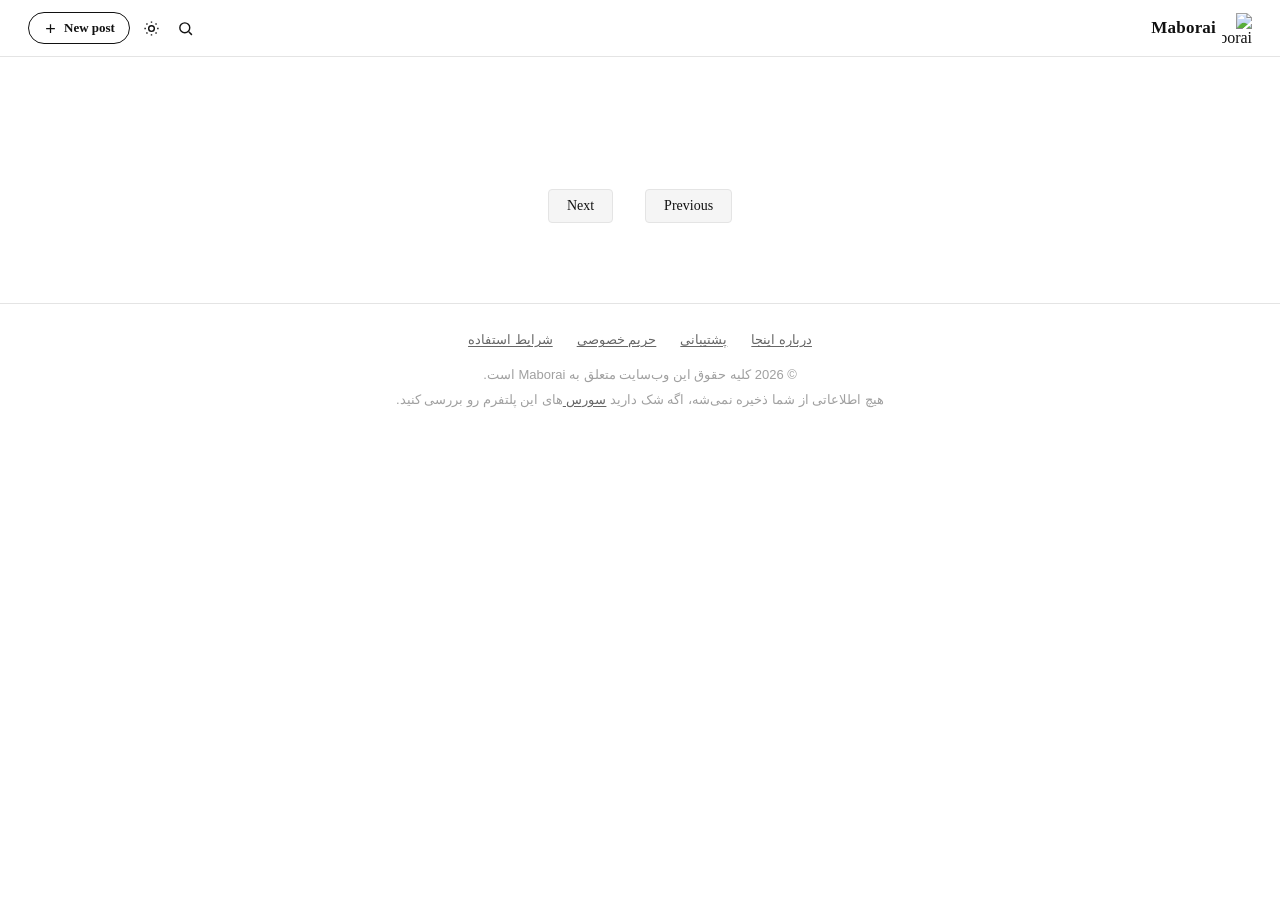
==== index.html @ 31712baf "Update index.html" ====
<!DOCTYPE html>
<html lang="fa" dir="rtl">
<head>
<meta charset="UTF-8">
<meta name="viewport" content="width=device-width, initial-scale=1.0">

<title>Maborai</title>

<link rel="stylesheet" href="style.css">

<!-- Theme before page render -->
<script>
(function(){
  const theme =
    localStorage.getItem('theme') ||
    (window.matchMedia('(prefers-color-scheme: dark)').matches
      ? 'dark'
      : 'light');

  document.documentElement.setAttribute('data-theme', theme);
})();
</script>

<!-- DOMPurify -->
<script src="https://cdnjs.cloudflare.com/ajax/libs/dompurify/3.1.6/purify.min.js"></script>

<!-- Prism.js -->
<script src="https://cdnjs.cloudflare.com/ajax/libs/prism/1.29.0/prism.min.js"></script>

<script src="https://cdnjs.cloudflare.com/ajax/libs/prism/1.29.0/components/prism-markup.min.js"></script>
<script src="https://cdnjs.cloudflare.com/ajax/libs/prism/1.29.0/components/prism-css.min.js"></script>
<script src="https://cdnjs.cloudflare.com/ajax/libs/prism/1.29.0/components/prism-clike.min.js"></script>
<script src="https://cdnjs.cloudflare.com/ajax/libs/prism/1.29.0/components/prism-javascript.min.js"></script>
<script src="https://cdnjs.cloudflare.com/ajax/libs/prism/1.29.0/components/prism-typescript.min.js"></script>
<script src="https://cdnjs.cloudflare.com/ajax/libs/prism/1.29.0/components/prism-json.min.js"></script>
<script src="https://cdnjs.cloudflare.com/ajax/libs/prism/1.29.0/components/prism-python.min.js"></script>
<script src="https://cdnjs.cloudflare.com/ajax/libs/prism/1.29.0/components/prism-java.min.js"></script>
<script src="https://cdnjs.cloudflare.com/ajax/libs/prism/1.29.0/components/prism-c.min.js"></script>
<script src="https://cdnjs.cloudflare.com/ajax/libs/prism/1.29.0/components/prism-cpp.min.js"></script>
<script src="https://cdnjs.cloudflare.com/ajax/libs/prism/1.29.0/components/prism-csharp.min.js"></script>
<script src="https://cdnjs.cloudflare.com/ajax/libs/prism/1.29.0/components/prism-php.min.js"></script>
<script src="https://cdnjs.cloudflare.com/ajax/libs/prism/1.29.0/components/prism-ruby.min.js"></script>
<script src="https://cdnjs.cloudflare.com/ajax/libs/prism/1.29.0/components/prism-go.min.js"></script>
<script src="https://cdnjs.cloudflare.com/ajax/libs/prism/1.29.0/components/prism-rust.min.js"></script>
<script src="https://cdnjs.cloudflare.com/ajax/libs/prism/1.29.0/components/prism-swift.min.js"></script>
<script src="https://cdnjs.cloudflare.com/ajax/libs/prism/1.29.0/components/prism-kotlin.min.js"></script>
<script src="https://cdnjs.cloudflare.com/ajax/libs/prism/1.29.0/components/prism-bash.min.js"></script>
<script src="https://cdnjs.cloudflare.com/ajax/libs/prism/1.29.0/components/prism-sql.min.js"></script>
<script src="https://cdnjs.cloudflare.com/ajax/libs/prism/1.29.0/components/prism-markdown.min.js"></script>
<script src="https://cdnjs.cloudflare.com/ajax/libs/prism/1.29.0/components/prism-yaml.min.js"></script>

<!-- Prism line numbers -->
<script src="https://cdnjs.cloudflare.com/ajax/libs/prism/1.29.0/plugins/line-numbers/prism-line-numbers.min.js"></script>

</head>

<body>

<header class="site-header">

  <a href="index.html" class="brand">
    <img id="logo-img" src="logo-dark.png" alt="Maborai">
    <span class="brand-name">Maborai</span>
  </a>

  <div class="header-icons">

    <button
      class="icon-btn"
      id="search-toggle"
      title="Search"
      aria-label="Search"
    >
      <svg viewBox="0 0 24 24" fill="none" stroke="currentColor" stroke-width="2">
        <circle cx="11" cy="11" r="7"/>
        <path d="m21 21-4.3-4.3"/>
      </svg>
    </button>

    <button
      class="icon-btn"
      id="theme-toggle"
      title="Toggle theme"
      aria-label="Toggle theme"
    >
      <svg
        class="icon-sun"
        viewBox="0 0 24 24"
        fill="none"
        stroke="currentColor"
        stroke-width="2"
      >
        <circle cx="12" cy="12" r="4"/>
        <path d="M12 2v2M12 20v2M4.9 4.9l1.4 1.4M17.7 17.7l1.4 1.4M2 12h2M20 12h2M4.9 19.1l1.4-1.4M17.7 6.3l1.4-1.4"/>
      </svg>

      <svg
        class="icon-moon"
        viewBox="0 0 24 24"
        fill="none"
        stroke="currentColor"
        stroke-width="2"
      >
        <path d="M21 12.8A9 9 0 1 1 11.2 3 7 7 0 0 0 21 12.8Z"/>
      </svg>
    </button>

    <a
      href="new/"
      class="btn-new"
      title="New post"
      aria-label="New post"
    >
      <span>New post</span>

      <svg
        viewBox="0 0 24 24"
        fill="none"
        stroke="currentColor"
        stroke-width="2"
      >
        <path d="M12 5v14M5 12h14"/>
      </svg>
    </a>

  </div>
</header>


<div class="search-bar hidden" id="search-bar">

  <input
    type="text"
    id="search-input"
    placeholder="Search posts…"
    autocomplete="off"
  >

  <input
    type="date"
    id="date-filter"
    title="Filter by date"
  >

</div>


<main class="post-list" id="post-list"></main>

<p class="empty-state" id="empty-state" hidden>
  No posts found.
</p>


<div class="pager" id="pager" hidden>

  <button id="prev-page" class="pager-btn">
    Previous
  </button>

  <span id="page-label" class="pager-label"></span>

  <button id="next-page" class="pager-btn">
    Next
  </button>

</div>


<footer class="site-footer">

  <nav class="footer-links">

    <a href="/about">درباره اینجا</a>

    <a href="https://blogix.ir/@maboroshi/chat">
      پشتیبانی
    </a>

    <a href="/privacy">
      حریم خصوصی
    </a>

    <a href="/terms">
      شرایط استفاده
    </a>

  </nav>

  <p>
    © 2026 کلیه حقوق این وب‌سایت متعلق به Maborai است.<br>

    هیچ اطلاعاتی از شما ذخیره نمی‌شه، اگه شک دارید
    <a
      href="https://github.com/maborai/Maborai.github.io"
      target="_blank"
      rel="noopener"
    >
      سورس
    </a>
    های این پلتفرم رو بررسی کنید.
  </p>

</footer>


<script src="script.js"></script>

</body>
</html>
---- style.css ----
@import url('https://cdn.jsdelivr.net/gh/rastikerdar/tanha-font@v0.10/dist/font-face.css');

@font-face{
  font-family: 'GFS Didot';
  font-style: normal;
  font-weight: 400;
  font-display: swap;
  src: url('https://cdn.jsdelivr.net/fontsource/fonts/gfs-didot@5.3.0/latin-400-normal.woff2') format('woff2'),
       url('https://cdn.jsdelivr.net/fontsource/fonts/gfs-didot@5.3.0/latin-400-normal.woff') format('woff');
}

@font-face{
  font-family: 'AppleColorEmoji';
  src: url('https://rozup.ir/view/4221218/iOS16_14.ttf') format('truetype');
  font-display: swap;
}

:root{
  --radius: 4px;
  --font-en: 'GFS Didot', 'AppleColorEmoji', serif;
  --font-fa: 'Tanha', 'AppleColorEmoji', sans-serif;
}

[data-theme="dark"]{
  --bg: #0a0a0a;
  --bg-raised: #111111;
  --border: #242424;
  --text: #ededed;
  --text-dim: #8a8a8a;
  --text-faint: #5a5a5a;
}

[data-theme="light"]{
  --bg: #ffffff;
  --bg-raised: #f5f5f5;
  --border: #e4e4e4;
  --text: #111111;
  --text-dim: #666666;
  --text-faint: #a0a0a0;
}

*{
  box-sizing: border-box;
}

html,
body{
  margin: 0;
  padding: 0;
  background: var(--bg);
  color: var(--text);
  font-family: var(--font-en);
  transition: background .15s ease, color .15s ease;
}

img{
  max-width: 100%;
  display: block;
}

a{
  color: inherit;
  text-decoration: none;
}

button{
  font-family: inherit;
  cursor: pointer;
}


/* =========================================================
   HEADER
========================================================= */

.site-header{
  display: flex;
  align-items: center;
  justify-content: space-between;
  padding: 12px 28px;
  border-bottom: 1px solid var(--border);
  position: sticky;
  top: 0;
  background: var(--bg);
  z-index: 10;
}

.brand{
  display: flex;
  align-items: center;
  gap: 6px;
}

.brand img{
  height: 30px;
  width: 30px;
}

.brand-name{
  font-family: var(--font-en);
  font-size: 17px;
  font-weight: 700;
  letter-spacing: .2px;
}

.header-icons{
  display: flex;
  align-items: center;
  gap: 2px;
}

.icon-btn{
  width: 32px;
  height: 32px;
  display: flex;
  align-items: center;
  justify-content: center;
  border: none;
  background: transparent;
  border-radius: 50%;
  color: var(--text);
  transition: background .15s ease;
}

.icon-btn:hover{
  background: var(--bg-raised);
}

.icon-btn svg{
  width: 17px;
  height: 17px;
}

.btn-new{
  display: flex;
  align-items: center;
  gap: 6px;
  height: 32px;
  padding: 0 14px;
  border-radius: 999px;
  background: transparent;
  border: 1px solid var(--text);
  color: var(--text);
  font-size: 13px;
  font-weight: 600;
  white-space: nowrap;
  transition: background .15s ease;
  margin-right: 4px;
}

.btn-new:hover{
  background: var(--bg-raised);
}

.btn-new svg{
  width: 15px;
  height: 15px;
}

[data-theme="dark"] .icon-sun{
  display: none;
}

[data-theme="light"] .icon-moon{
  display: none;
}


/* =========================================================
   SEARCH
========================================================= */

.search-bar{
  display: flex;
  align-items: center;
  gap: 8px;
  max-width: 760px;
  margin: 0 auto;
  padding: 14px 24px 0;
}

.search-bar.hidden{
  display: none;
}

#search-input{
  flex: 1;
  background: var(--bg-raised);
  border: 1px solid var(--border);
  color: var(--text);
  padding: 10px 14px;
  border-radius: var(--radius);
  font-family: inherit;
  font-size: 14px;
  outline: none;
}

#search-input:focus{
  border-color: var(--text-dim);
}

#search-input::placeholder{
  color: var(--text-faint);
}

#date-filter{
  background: var(--bg-raised);
  border: 1px solid var(--border);
  color: var(--text-dim);
  padding: 9px 10px;
  border-radius: var(--radius);
  font-family: inherit;
  font-size: 13px;
  outline: none;
}


/* =========================================================
   POST LIST
========================================================= */

.post-list{
  max-width: 760px;
  margin: 0 auto;
  padding: 32px 24px 100px;
  display: flex;
  flex-direction: column;
}

.post-card{
  display: block;
  border-bottom: 1px solid var(--border);
  padding: 32px 0;
}

.post-card:first-child{
  padding-top: 0;
}

.post-banner{
  width: 100%;
  aspect-ratio: 16/7;
  object-fit: cover;
  border-radius: var(--radius);
  margin-bottom: 20px;
  background: var(--bg-raised);
  pointer-events: none;
  -webkit-user-drag: none;
}

.post-title{
  font-family: var(--font-fa);
  font-size: 26px;
  font-weight: 700;
  line-height: 1.5;
  margin: 0 0 10px;
}

.post-excerpt{
  font-family: var(--font-fa);
  font-size: 15px;
  line-height: 1.9;
  color: var(--text-dim);
  margin: 0 0 18px;
}

.post-footer{
  display: flex;
  align-items: center;
  gap: 12px;
}

.post-meta{
  display: flex;
  align-items: center;
  gap: 10px;
}

.author-avatar{
  width: 30px;
  height: 30px;
  border-radius: 50%;
  object-fit: cover;
  background: var(--bg-raised);
}

.author-name{
  font-size: 13px;
  font-weight: 500;
}

.post-date{
  font-size: 13px;
  color: var(--text-faint);
  margin-inline-start: auto;
  display: flex;
  align-items: center;
  gap: 5px;
}

.pin-icon{
  width: 13px;
  height: 13px;
}

.empty-state{
  text-align: center;
  color: var(--text-faint);
  padding: 60px 0;
  font-size: 14px;
}

.btn-readmore{
  display: inline-block;
  background: none;
  border: none;
  padding: 0;
  color: var(--text-dim);
  font-size: 14px;
  margin-bottom: 18px;
  cursor: pointer;
  text-decoration: underline;
  text-underline-offset: 2px;
  transition: color .15s ease;
}

.btn-readmore:hover{
  color: var(--text);
}


/* =========================================================
   POST BODY
========================================================= */

.post-body{
  font-family: var(--font-fa);
  font-size: 15px;
  line-height: 1.9;
  color: var(--text);
  margin: 0 0 18px;
  overflow-wrap: anywhere;
}

.post-body > :first-child{
  margin-top: 0;
}

.post-body > :last-child{
  margin-bottom: 0;
}

.post-body img{
  max-width: 100%;
  height: auto;
  border-radius: var(--radius);
  margin: 14px 0;
}

.post-body video,
.post-body iframe{
  display: block;
  width: 100%;
  max-width: 100%;
  border: 0;
  border-radius: var(--radius);
  margin: 16px 0;
}

.post-body p{
  margin: 0 0 14px;
}

.post-body strong{
  font-weight: 700;
}

.post-body em{
  font-style: italic;
}

.post-body mark{
  background: var(--text);
  color: var(--bg);
  padding: 1px 4px;
  border-radius: 3px;
}

.post-body del{
  color: var(--text-dim);
}

.post-body h1,
.post-body h2,
.post-body h3,
.post-body h4,
.post-body h5,
.post-body h6{
  font-family: var(--font-fa);
  color: var(--text);
  line-height: 1.5;
}

.post-body h1{
  font-size: 28px;
  margin: 30px 0 12px;
}

.post-body h2{
  font-size: 24px;
  margin: 26px 0 10px;
}

.post-body h3{
  font-size: 20px;
  margin: 22px 0 8px;
}

.post-body h4{
  font-size: 18px;
  margin: 20px 0 7px;
}

.post-body h5{
  font-size: 16px;
  margin: 18px 0 6px;
}

.post-body h6{
  font-size: 14px;
  margin: 16px 0 5px;
  color: var(--text-dim);
}


/* =========================================================
   QUOTE
========================================================= */

.post-body blockquote{
  position: relative;
  margin: 20px 0;
  padding: 14px 18px;
  border-right: 3px solid var(--text-dim);
  background: var(--bg-raised);
  color: var(--text-dim);
  border-radius: 0 var(--radius) var(--radius) 0;
  font-style: italic;
}

.post-body blockquote p:last-child{
  margin-bottom: 0;
}


/* =========================================================
   LISTS
========================================================= */

.post-body ul,
.post-body ol{
  margin: 14px 0;
  padding-right: 28px;
}

.post-body li{
  margin: 5px 0;
  padding-right: 4px;
}

.post-body ul li::marker{
  color: var(--text-dim);
}

.post-body ol li::marker{
  color: var(--text-dim);
  font-family: var(--font-en);
}


/* =========================================================
   INLINE CODE
========================================================= */

.post-body code:not(pre code){
  direction: ltr;
  display: inline-block;
  background: var(--bg-raised);
  border: 1px solid var(--border);
  color: var(--text);
  padding: 2px 7px;
  border-radius: 5px;
  font-family: ui-monospace, SFMono-Regular, Menlo, Monaco, Consolas, monospace;
  font-size: .88em;
  line-height: 1.6;
  white-space: pre-wrap;
  word-break: break-word;
}


/* =========================================================
   MODERN CODE BLOCK
========================================================= */

.post-body pre{
  position: relative;
  direction: ltr;
  text-align: left;
  margin: 24px 0;
  padding: 48px 0 0;
  background: #0d0f12;
  border: 1px solid #252a30;
  border-radius: 10px;
  overflow: hidden;
  color: #e6edf3;
  font-family: ui-monospace, SFMono-Regular, Menlo, Monaco, Consolas,
               "Liberation Mono", monospace;
  font-size: 13px;
  line-height: 1.75;
  box-shadow:
    0 10px 30px rgba(0,0,0,.18),
    inset 0 1px rgba(255,255,255,.025);
}

.post-body pre::before{
  content: "";
  position: absolute;
  top: 0;
  left: 0;
  right: 0;
  height: 46px;
  background: #11151a;
  border-bottom: 1px solid #252a30;
  z-index: 0;
}

.post-body pre::after{
  content: "CODE";
  position: absolute;
  top: 15px;
  left: 74px;
  color: #6e7681;
  font-family: var(--font-en);
  font-size: 10px;
  font-weight: 700;
  letter-spacing: 1.2px;
  z-index: 1;
}

.post-body pre code{
  display: block;
  position: relative;
  overflow-x: auto;
  padding: 14px 18px 18px 58px;
  min-height: 50px;
  white-space: pre;
  tab-size: 2;
  color: #e6edf3;
  font-family: ui-monospace, SFMono-Regular, Menlo, Monaco, Consolas,
               "Liberation Mono", monospace;
  background: transparent;
}

/* شماره خطوط */
.post-body pre code{
  counter-reset: line;
}

.post-body pre code > span{
  display: block;
  position: relative;
  counter-increment: line;
  min-height: 1.75em;
}

.post-body pre code > span::before{
  content: counter(line);
  position: absolute;
  right: calc(100% + 14px);
  width: 28px;
  text-align: right;
  color: #484f58;
  user-select: none;
  pointer-events: none;
}

.post-body pre[data-lines] code{
  padding-left: 58px;
}

/* اگر شماره خط با span ساخته نشده باشد */
.post-body pre[data-lines] code > span{
  display: block;
}

/* اسکرول‌بار کد */
.post-body pre code::-webkit-scrollbar{
  width: 7px;
  height: 7px;
}

.post-body pre code::-webkit-scrollbar-track{
  background: transparent;
}

.post-body pre code::-webkit-scrollbar-thumb{
  background: #30363d;
  border-radius: 999px;
}

.post-body pre code::-webkit-scrollbar-thumb:hover{
  background: #484f58;
}

/* Firefox */
.post-body pre code{
  scrollbar-width: thin;
  scrollbar-color: #30363d transparent;
}


/* =========================================================
   CODE WINDOW DOTS
========================================================= */

.post-body pre .code-dots{
  position: absolute;
  top: 16px;
  left: 18px;
  display: flex;
  gap: 6px;
  z-index: 3;
}

.post-body pre .code-dots span{
  width: 9px;
  height: 9px;
  border-radius: 50%;
  display: block;
}

.post-body pre .code-dots span:nth-child(1){
  background: #ff5f57;
}

.post-body pre .code-dots span:nth-child(2){
  background: #febc2e;
}

.post-body pre .code-dots span:nth-child(3){
  background: #28c840;
}


/* =========================================================
   CODE ACTIONS
========================================================= */

.code-actions{
  position: absolute;
  top: 8px;
  right: 10px;
  display: flex;
  align-items: center;
  gap: 5px;
  z-index: 4;
}

.code-action{
  height: 29px;
  min-width: 29px;
  padding: 0 9px;
  display: inline-flex;
  align-items: center;
  justify-content: center;
  gap: 5px;
  border: 1px solid #30363d;
  border-radius: 5px;
  background: #171b21;
  color: #8b949e;
  font-family: var(--font-fa);
  font-size: 11px;
  cursor: pointer;
  transition:
    background .15s ease,
    color .15s ease,
    border-color .15s ease,
    transform .1s ease;
}

.code-action:hover{
  background: #21262d;
  border-color: #484f58;
  color: #e6edf3;
}

.code-action:active{
  transform: translateY(1px);
}

.code-action svg{
  width: 13px;
  height: 13px;
  flex-shrink: 0;
}

.code-action span{
  white-space: nowrap;
}


/* =========================================================
   CODE SYNTAX COLORS
========================================================= */

.post-body pre .token.comment,
.post-body pre .comment{
  color: #6e7681;
}

.post-body pre .token.prolog,
.post-body pre .token.doctype,
.post-body pre .token.cdata{
  color: #6e7681;
}

.post-body pre .token.keyword,
.post-body pre .keyword{
  color: #ff7b72;
}

.post-body pre .token.control,
.post-body pre .control{
  color: #ff7b72;
}

.post-body pre .token.string,
.post-body pre .string{
  color: #a5d6ff;
}

.post-body pre .token.char,
.post-body pre .char{
  color: #a5d6ff;
}

.post-body pre .token.number,
.post-body pre .number{
  color: #79c0ff;
}

.post-body pre .token.function,
.post-body pre .function{
  color: #d2a8ff;
}

.post-body pre .token.operator,
.post-body pre .operator{
  color: #ff7b72;
}

.post-body pre .token.boolean,
.post-body pre .boolean{
  color: #79c0ff;
}

.post-body pre .token.class-name,
.post-body pre .class-name{
  color: #ffa657;
}

.post-body pre .token.property,
.post-body pre .property{
  color: #7ee787;
}

.post-body pre .token.tag,
.post-body pre .tag{
  color: #7ee787;
}

.post-body pre .token.attr-name,
.post-body pre .attr-name{
  color: #79c0ff;
}

.post-body pre .token.attr-value,
.post-body pre .attr-value{
  color: #a5d6ff;
}

.post-body pre .token.punctuation,
.post-body pre .punctuation{
  color: #e6edf3;
}

.post-body pre .token.variable,
.post-body pre .variable{
  color: #ffa657;
}

.post-body pre .token.regex,
.post-body pre .regex{
  color: #a5d6ff;
}

.post-body pre .token.important,
.post-body pre .important{
  color: #ffa657;
}


/* =========================================================
   TABLE
========================================================= */

.post-body table{
  width: 100%;
  max-width: 100%;
  margin: 24px 0;
  border-collapse: separate;
  border-spacing: 0;
  border: 1px solid var(--border);
  border-radius: 8px;
  background: var(--bg-raised);
  overflow: hidden;
}

.post-body thead{
  background: var(--bg);
}

.post-body th,
.post-body td{
  padding: 11px 14px;
  border-left: 1px solid var(--border);
  border-bottom: 1px solid var(--border);
  text-align: right;
  font-size: 14px;
  line-height: 1.7;
  vertical-align: middle;
}

.post-body th{
  color: var(--text);
  font-weight: 700;
}

.post-body td{
  color: var(--text);
}

.post-body tr:last-child td{
  border-bottom: none;
}

.post-body th:last-child,
.post-body td:last-child{
  border-left: none;
}

.post-body tbody tr{
  transition: background .12s ease;
}

.post-body tbody tr:hover{
  background: var(--bg);
}

.post-body table code{
  font-size: 12px;
}

.post-body table a{
  white-space: nowrap;
}

@media (max-width: 640px){

  .post-body table{
    display: block;
    width: 100%;
    overflow-x: auto;
    white-space: nowrap;
    -webkit-overflow-scrolling: touch;
  }

  .post-body table th,
  .post-body table td{
    padding: 9px 12px;
    font-size: 13px;
  }
}


/* =========================================================
   LATEX / KATEX
========================================================= */

.post-body .katex{
  font-size: 1.05em;
}

.post-body .katex-inline{
  display: inline-block;
  vertical-align: middle;
  padding: 0 3px;
  direction: ltr;
}

.post-body .katex-display{
  margin: 0;
  overflow-x: auto;
  overflow-y: hidden;
  padding: 4px 0;
}

.post-body .katex-block{
  display: block;
  width: 100%;
  margin: 24px 0;
  padding: 18px 14px;
  overflow-x: auto;
  overflow-y: hidden;
  text-align: center;
  direction: ltr;
  background: var(--bg-raised);
  border: 1px solid var(--border);
  border-radius: 8px;
  -webkit-overflow-scrolling: touch;
}

.post-body .katex-block .katex{
  font-size: 1.15em;
}

.post-body .katex-block::-webkit-scrollbar{
  width: 6px;
  height: 6px;
}

.post-body .katex-block::-webkit-scrollbar-track{
  background: transparent;
}

.post-body .katex-block::-webkit-scrollbar-thumb{
  background: var(--border);
  border-radius: 999px;
}

.post-body .katex-block::-webkit-scrollbar-thumb:hover{
  background: var(--text-faint);
}

/* MathJax */
.post-body mjx-container{
  direction: ltr;
}

.post-body mjx-container[display="true"]{
  display: block;
  overflow-x: auto;
  overflow-y: hidden;
  max-width: 100%;
  margin: 24px 0;
  padding: 16px 12px;
  background: var(--bg-raised);
  border: 1px solid var(--border);
  border-radius: 8px;
  text-align: center;
  -webkit-overflow-scrolling: touch;
}

.post-body mjx-container[display="true"]::-webkit-scrollbar{
  height: 6px;
}

.post-body mjx-container[display="true"]::-webkit-scrollbar-thumb{
  background: var(--border);
  border-radius: 999px;
}


/* =========================================================
   LINKS
========================================================= */

.post-body a{
  color: inherit;
  text-decoration: underline;
  text-decoration-color: var(--text-faint);
  text-underline-offset: 3px;
  transition:
    color .15s ease,
    text-decoration-color .15s ease;
}

.post-body a:hover{
  color: var(--text);
  text-decoration-color: var(--text);
}


/* =========================================================
   HR
========================================================= */

.post-body hr{
  border: 0;
  height: 1px;
  background: var(--border);
  margin: 28px 0;
}


/* =========================================================
   MEDIA
========================================================= */

.post-body figure{
  margin: 20px 0;
}

.post-body figcaption{
  font-family: var(--font-fa);
  font-size: 12px;
  color: var(--text-faint);
  text-align: center;
  margin-top: 7px;
}

.post-body iframe{
  min-height: 300px;
  background: var(--bg-raised);
}

.post-body video{
  background: #000;
}


/* =========================================================
   DETAILS / SUMMARY
========================================================= */

.post-body details{
  margin: 18px 0;
  border: 1px solid var(--border);
  border-radius: 8px;
  background: var(--bg-raised);
  overflow: hidden;
}

.post-body summary{
  padding: 12px 14px;
  cursor: pointer;
  color: var(--text);
  font-weight: 700;
  user-select: none;
}

.post-body summary:hover{
  background: var(--bg);
}

.post-body details > :not(summary){
  margin-left: 14px;
  margin-right: 14px;
}

.post-body details > :last-child{
  margin-bottom: 14px;
}


/* =========================================================
   PAGER
========================================================= */

.pager{
  max-width: 760px;
  margin: 0 auto;
  padding: 0 24px 80px;
  display: flex;
  align-items: center;
  justify-content: center;
  gap: 16px;
}

.pager-btn{
  background: var(--bg-raised);
  border: 1px solid var(--border);
  color: var(--text);
  padding: 8px 18px;
  border-radius: var(--radius);
  font-size: 14px;
  transition: opacity .15s ease;
}

.pager-btn:disabled{
  opacity: .4;
  cursor: default;
}

.pager-btn:not(:disabled):hover{
  opacity: .85;
}

.pager-label{
  font-size: 13px;
  color: var(--text-faint);
}


/* =========================================================
   FOOTER
========================================================= */

.site-footer{
  border-top: 1px solid var(--border);
  padding: 28px 24px 40px;
  text-align: center;
}

.footer-links{
  display: flex;
  align-items: center;
  justify-content: center;
  gap: 24px;
  margin-bottom: 16px;
  flex-wrap: wrap;
}

.footer-links a{
  font-family: var(--font-fa);
  font-size: 13px;
  color: var(--text-dim);
  transition: color .15s ease;
}

.footer-links a:hover{
  color: var(--text);
}

.site-footer p{
  font-family: var(--font-fa);
  max-width: 560px;
  margin: 0 auto;
  font-size: 13px;
  line-height: 1.9;
  color: var(--text-faint);
}

.site-footer a{
  color: var(--text-dim);
  text-decoration: underline;
  text-underline-offset: 2px;
}

.site-footer a:hover{
  color: var(--text);
}


/* =========================================================
   FOCUS
========================================================= */

button:focus-visible,
a:focus-visible,
input:focus-visible{
  outline: 2px solid var(--text-dim);
  outline-offset: 2px;
}


/* =========================================================
   RESPONSIVE
========================================================= */

@media (max-width: 640px){

  .site-header{
    padding: 14px 18px;
  }

  .post-title{
    font-size: 21px;
  }

  .post-body{
    font-size: 15px;
  }

  .post-body pre{
    font-size: 12px;
    border-radius: 8px;
    margin-left: -4px;
    margin-right: -4px;
  }

  .post-body pre code{
    padding-left: 50px;
  }

  .post-body pre code > span::before{
    right: calc(100% + 10px);
    width: 24px;
  }

  .code-actions{
    right: 7px;
  }

  .code-action{
    width: 29px;
    min-width: 29px;
    padding: 0;
  }

  .code-action span{
    display: none;
  }

  .post-body .katex-block{
    padding: 14px 10px;
  }

  .post-body mjx-container[display="true"]{
    padding: 14px 8px;
  }
}


/* =========================================================
   REDUCED MOTION
========================================================= */

@media (prefers-reduced-motion: reduce){

  *{
    transition: none !important;
  }
}
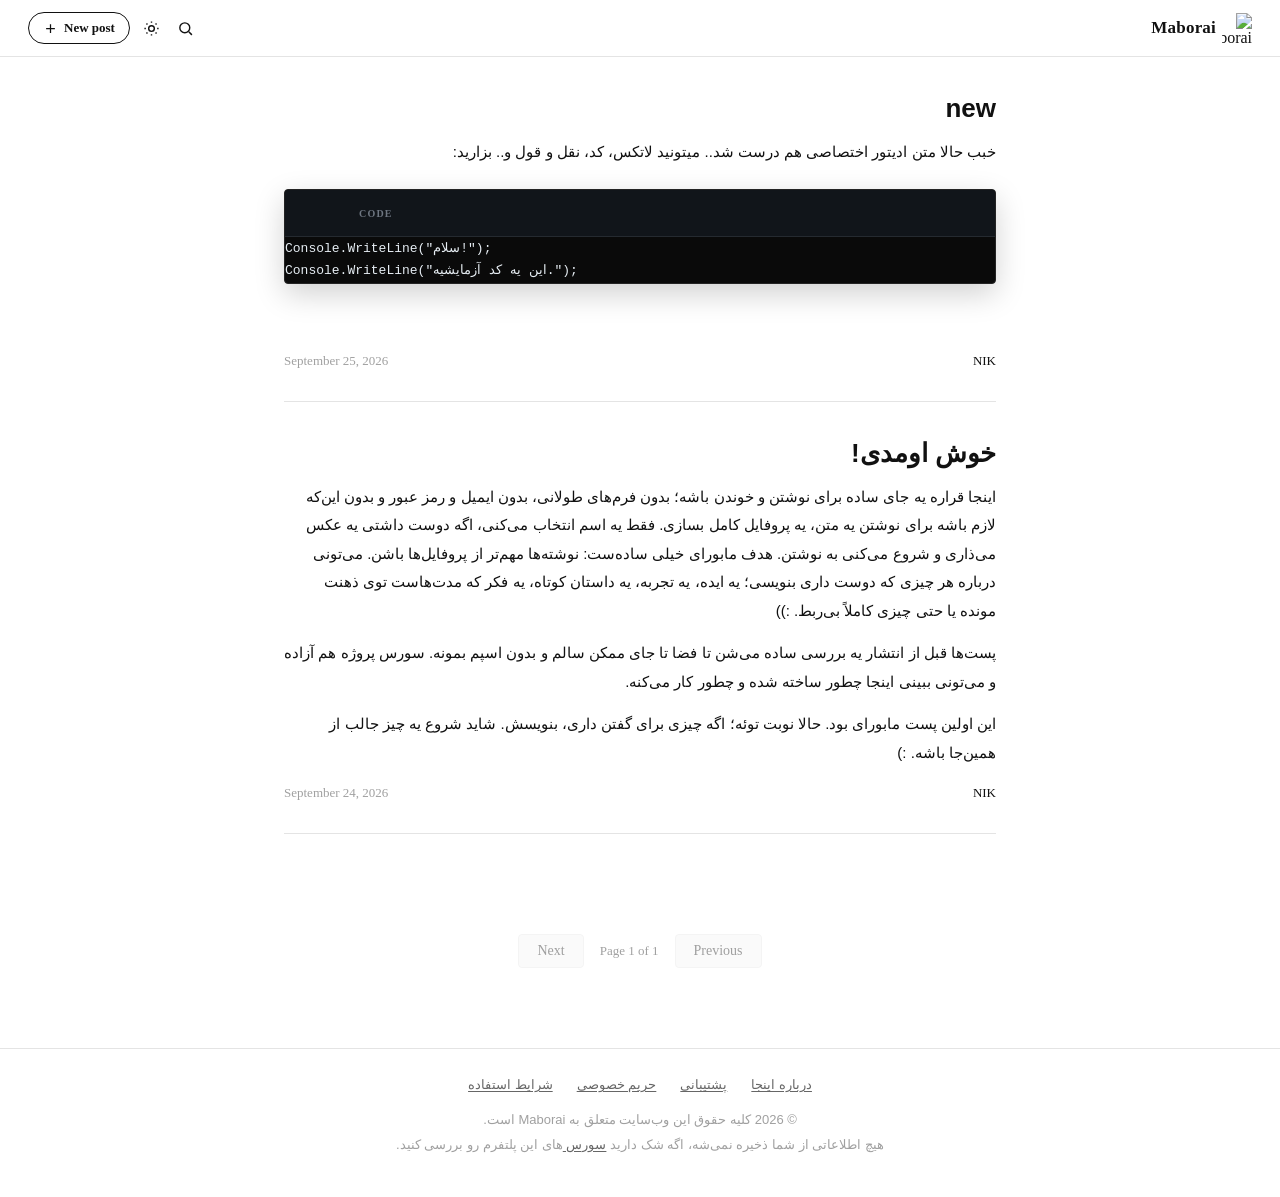
==== commit 385b56e1: "Update index.html" ====
--- a/index.html
+++ b/index.html
@@ -1,4 +1,3 @@
-
 <!DOCTYPE html>
 <html lang="fa" dir="rtl">
 <head>
@@ -9,49 +8,17 @@
 
 <link rel="stylesheet" href="style.css">
 
-<!-- Theme before page render -->
 <script>
 (function(){
-  const theme =
-    localStorage.getItem('theme') ||
-    (window.matchMedia('(prefers-color-scheme: dark)').matches
-      ? 'dark'
-      : 'light');
+  var t = localStorage.getItem('theme') ||
+          (window.matchMedia('(prefers-color-scheme: dark)').matches ? 'dark' : 'light');
 
-  document.documentElement.setAttribute('data-theme', theme);
+  document.documentElement.setAttribute('data-theme', t);
 })();
 </script>
 
 <!-- DOMPurify -->
 <script src="https://cdnjs.cloudflare.com/ajax/libs/dompurify/3.1.6/purify.min.js"></script>
-
-<!-- Prism.js -->
-<script src="https://cdnjs.cloudflare.com/ajax/libs/prism/1.29.0/prism.min.js"></script>
-
-<script src="https://cdnjs.cloudflare.com/ajax/libs/prism/1.29.0/components/prism-markup.min.js"></script>
-<script src="https://cdnjs.cloudflare.com/ajax/libs/prism/1.29.0/components/prism-css.min.js"></script>
-<script src="https://cdnjs.cloudflare.com/ajax/libs/prism/1.29.0/components/prism-clike.min.js"></script>
-<script src="https://cdnjs.cloudflare.com/ajax/libs/prism/1.29.0/components/prism-javascript.min.js"></script>
-<script src="https://cdnjs.cloudflare.com/ajax/libs/prism/1.29.0/components/prism-typescript.min.js"></script>
-<script src="https://cdnjs.cloudflare.com/ajax/libs/prism/1.29.0/components/prism-json.min.js"></script>
-<script src="https://cdnjs.cloudflare.com/ajax/libs/prism/1.29.0/components/prism-python.min.js"></script>
-<script src="https://cdnjs.cloudflare.com/ajax/libs/prism/1.29.0/components/prism-java.min.js"></script>
-<script src="https://cdnjs.cloudflare.com/ajax/libs/prism/1.29.0/components/prism-c.min.js"></script>
-<script src="https://cdnjs.cloudflare.com/ajax/libs/prism/1.29.0/components/prism-cpp.min.js"></script>
-<script src="https://cdnjs.cloudflare.com/ajax/libs/prism/1.29.0/components/prism-csharp.min.js"></script>
-<script src="https://cdnjs.cloudflare.com/ajax/libs/prism/1.29.0/components/prism-php.min.js"></script>
-<script src="https://cdnjs.cloudflare.com/ajax/libs/prism/1.29.0/components/prism-ruby.min.js"></script>
-<script src="https://cdnjs.cloudflare.com/ajax/libs/prism/1.29.0/components/prism-go.min.js"></script>
-<script src="https://cdnjs.cloudflare.com/ajax/libs/prism/1.29.0/components/prism-rust.min.js"></script>
-<script src="https://cdnjs.cloudflare.com/ajax/libs/prism/1.29.0/components/prism-swift.min.js"></script>
-<script src="https://cdnjs.cloudflare.com/ajax/libs/prism/1.29.0/components/prism-kotlin.min.js"></script>
-<script src="https://cdnjs.cloudflare.com/ajax/libs/prism/1.29.0/components/prism-bash.min.js"></script>
-<script src="https://cdnjs.cloudflare.com/ajax/libs/prism/1.29.0/components/prism-sql.min.js"></script>
-<script src="https://cdnjs.cloudflare.com/ajax/libs/prism/1.29.0/components/prism-markdown.min.js"></script>
-<script src="https://cdnjs.cloudflare.com/ajax/libs/prism/1.29.0/components/prism-yaml.min.js"></script>
-
-<!-- Prism line numbers -->
-<script src="https://cdnjs.cloudflare.com/ajax/libs/prism/1.29.0/plugins/line-numbers/prism-line-numbers.min.js"></script>
 
 </head>
 
--- a/style.css
+++ b/style.css
@@ -1,71 +1,73 @@
 @import url('https://cdn.jsdelivr.net/gh/rastikerdar/tanha-font@v0.10/dist/font-face.css');
 
 @font-face{
-  font-family: 'GFS Didot';
-  font-style: normal;
-  font-weight: 400;
-  font-display: swap;
-  src: url('https://cdn.jsdelivr.net/fontsource/fonts/gfs-didot@5.3.0/latin-400-normal.woff2') format('woff2'),
-       url('https://cdn.jsdelivr.net/fontsource/fonts/gfs-didot@5.3.0/latin-400-normal.woff') format('woff');
+  font-family:'GFS Didot';
+  font-style:normal;
+  font-weight:400;
+  font-display:swap;
+  src:url('https://cdn.jsdelivr.net/fontsource/fonts/gfs-didot@5.3.0/latin-400-normal.woff2') format('woff2'),
+      url('https://cdn.jsdelivr.net/fontsource/fonts/gfs-didot@5.3.0/latin-400-normal.woff') format('woff');
 }
 
 @font-face{
-  font-family: 'AppleColorEmoji';
-  src: url('https://rozup.ir/view/4221218/iOS16_14.ttf') format('truetype');
-  font-display: swap;
+  font-family:'AppleColorEmoji';
+  src:url('https://rozup.ir/view/4221218/iOS16_14.ttf') format('truetype');
+  font-display:swap;
 }
 
 :root{
-  --radius: 4px;
-  --font-en: 'GFS Didot', 'AppleColorEmoji', serif;
-  --font-fa: 'Tanha', 'AppleColorEmoji', sans-serif;
+  --radius:4px;
+  --font-en:'GFS Didot','AppleColorEmoji',serif;
+  --font-fa:'Tanha','AppleColorEmoji',sans-serif;
 }
 
 [data-theme="dark"]{
-  --bg: #0a0a0a;
-  --bg-raised: #111111;
-  --border: #242424;
-  --text: #ededed;
-  --text-dim: #8a8a8a;
-  --text-faint: #5a5a5a;
+  --bg:#0a0a0a;
+  --bg-raised:#111111;
+  --border:#242424;
+  --text:#ededed;
+  --text-dim:#8a8a8a;
+  --text-faint:#5a5a5a;
 }
 
 [data-theme="light"]{
-  --bg: #ffffff;
-  --bg-raised: #f5f5f5;
-  --border: #e4e4e4;
-  --text: #111111;
-  --text-dim: #666666;
-  --text-faint: #a0a0a0;
+  --bg:#fff;
+  --bg-raised:#f5f5f5;
+  --border:#e4e4e4;
+  --text:#111;
+  --text-dim:#666;
+  --text-faint:#a0a0a0;
 }
 
 *{
-  box-sizing: border-box;
+  box-sizing:border-box;
 }
 
 html,
 body{
-  margin: 0;
-  padding: 0;
-  background: var(--bg);
-  color: var(--text);
-  font-family: var(--font-en);
-  transition: background .15s ease, color .15s ease;
+  margin:0;
+  padding:0;
+  background:var(--bg);
+  color:var(--text);
+  font-family:var(--font-en);
+  transition:
+    background .15s ease,
+    color .15s ease;
 }
 
 img{
-  max-width: 100%;
-  display: block;
+  max-width:100%;
+  display:block;
 }
 
 a{
-  color: inherit;
-  text-decoration: none;
+  color:inherit;
+  text-decoration:none;
 }
 
 button{
-  font-family: inherit;
-  cursor: pointer;
+  font-family:inherit;
+  cursor:pointer;
 }
 
 
@@ -74,95 +76,95 @@
 ========================================================= */
 
 .site-header{
-  display: flex;
-  align-items: center;
-  justify-content: space-between;
-  padding: 12px 28px;
-  border-bottom: 1px solid var(--border);
-  position: sticky;
-  top: 0;
-  background: var(--bg);
-  z-index: 10;
+  display:flex;
+  align-items:center;
+  justify-content:space-between;
+  padding:12px 28px;
+  border-bottom:1px solid var(--border);
+  position:sticky;
+  top:0;
+  background:var(--bg);
+  z-index:10;
 }
 
 .brand{
-  display: flex;
-  align-items: center;
-  gap: 6px;
+  display:flex;
+  align-items:center;
+  gap:6px;
 }
 
 .brand img{
-  height: 30px;
-  width: 30px;
+  height:30px;
+  width:30px;
 }
 
 .brand-name{
-  font-family: var(--font-en);
-  font-size: 17px;
-  font-weight: 700;
-  letter-spacing: .2px;
+  font-family:var(--font-en);
+  font-size:17px;
+  font-weight:700;
+  letter-spacing:.2px;
 }
 
 .header-icons{
-  display: flex;
-  align-items: center;
-  gap: 2px;
+  display:flex;
+  align-items:center;
+  gap:2px;
 }
 
 .icon-btn{
-  width: 32px;
-  height: 32px;
-  display: flex;
-  align-items: center;
-  justify-content: center;
-  border: none;
-  background: transparent;
-  border-radius: 50%;
-  color: var(--text);
-  transition: background .15s ease;
+  width:32px;
+  height:32px;
+  display:flex;
+  align-items:center;
+  justify-content:center;
+  border:none;
+  background:transparent;
+  border-radius:50%;
+  color:var(--text);
+  transition:background .15s ease;
 }
 
 .icon-btn:hover{
-  background: var(--bg-raised);
+  background:var(--bg-raised);
 }
 
 .icon-btn svg{
-  width: 17px;
-  height: 17px;
+  width:17px;
+  height:17px;
 }
 
 .btn-new{
-  display: flex;
-  align-items: center;
-  gap: 6px;
-  height: 32px;
-  padding: 0 14px;
-  border-radius: 999px;
-  background: transparent;
-  border: 1px solid var(--text);
-  color: var(--text);
-  font-size: 13px;
-  font-weight: 600;
-  white-space: nowrap;
-  transition: background .15s ease;
-  margin-right: 4px;
+  display:flex;
+  align-items:center;
+  gap:6px;
+  height:32px;
+  padding:0 14px;
+  border-radius:999px;
+  background:transparent;
+  border:1px solid var(--text);
+  color:var(--text);
+  font-size:13px;
+  font-weight:600;
+  white-space:nowrap;
+  transition:background .15s ease;
+  margin-right:4px;
 }
 
 .btn-new:hover{
-  background: var(--bg-raised);
+  background:var(--bg-raised);
 }
 
 .btn-new svg{
-  width: 15px;
-  height: 15px;
+  width:15px;
+  height:15px;
 }
 
 [data-theme="dark"] .icon-sun{
-  display: none;
+  display:none;
 }
 
 [data-theme="light"] .icon-moon{
-  display: none;
+  display:none;
 }
 
 
@@ -171,223 +173,138 @@
 ========================================================= */
 
 .search-bar{
-  display: flex;
-  align-items: center;
-  gap: 8px;
-  max-width: 760px;
-  margin: 0 auto;
-  padding: 14px 24px 0;
+  display:flex;
+  align-items:center;
+  gap:8px;
+  max-width:760px;
+  margin:0 auto;
+  padding:14px 24px 0;
 }
 
 .search-bar.hidden{
-  display: none;
+  display:none;
 }
 
 #search-input{
-  flex: 1;
-  background: var(--bg-raised);
-  border: 1px solid var(--border);
-  color: var(--text);
-  padding: 10px 14px;
-  border-radius: var(--radius);
-  font-family: inherit;
-  font-size: 14px;
-  outline: none;
+  flex:1;
+  background:var(--bg-raised);
+  border:1px solid var(--border);
+  color:var(--text);
+  padding:10px 14px;
+  border-radius:var(--radius);
+  font-family:inherit;
+  font-size:14px;
+  outline:none;
 }
 
 #search-input:focus{
-  border-color: var(--text-dim);
+  border-color:var(--text-dim);
 }
 
 #search-input::placeholder{
-  color: var(--text-faint);
+  color:var(--text-faint);
 }
 
 #date-filter{
-  background: var(--bg-raised);
-  border: 1px solid var(--border);
-  color: var(--text-dim);
-  padding: 9px 10px;
-  border-radius: var(--radius);
-  font-family: inherit;
-  font-size: 13px;
-  outline: none;
-}
-
-
-/* =========================================================
-   POST LIST
+  background:var(--bg-raised);
+  border:1px solid var(--border);
+  color:var(--text-dim);
+  padding:9px 10px;
+  border-radius:var(--radius);
+  font-family:inherit;
+  font-size:13px;
+  outline:none;
+}
+
+
+/* =========================================================
+   POSTS
 ========================================================= */
 
 .post-list{
-  max-width: 760px;
-  margin: 0 auto;
-  padding: 32px 24px 100px;
-  display: flex;
-  flex-direction: column;
+  max-width:760px;
+  margin:0 auto;
+  padding:32px 24px 100px;
+  display:flex;
+  flex-direction:column;
 }
 
 .post-card{
-  display: block;
-  border-bottom: 1px solid var(--border);
-  padding: 32px 0;
+  display:block;
+  border-bottom:1px solid var(--border);
+  padding:32px 0;
 }
 
 .post-card:first-child{
-  padding-top: 0;
+  padding-top:0;
 }
 
 .post-banner{
-  width: 100%;
-  aspect-ratio: 16/7;
-  object-fit: cover;
-  border-radius: var(--radius);
-  margin-bottom: 20px;
-  background: var(--bg-raised);
-  pointer-events: none;
-  -webkit-user-drag: none;
+  width:100%;
+  aspect-ratio:16/7;
+  object-fit:cover;
+  border-radius:var(--radius);
+  margin-bottom:20px;
+  background:var(--bg-raised);
+  pointer-events:none;
+  -webkit-user-drag:none;
 }
 
 .post-title{
-  font-family: var(--font-fa);
-  font-size: 26px;
-  font-weight: 700;
-  line-height: 1.5;
-  margin: 0 0 10px;
-}
-
-.post-excerpt{
-  font-family: var(--font-fa);
-  font-size: 15px;
-  line-height: 1.9;
-  color: var(--text-dim);
-  margin: 0 0 18px;
-}
-
-.post-footer{
-  display: flex;
-  align-items: center;
-  gap: 12px;
-}
-
-.post-meta{
-  display: flex;
-  align-items: center;
-  gap: 10px;
-}
-
-.author-avatar{
-  width: 30px;
-  height: 30px;
-  border-radius: 50%;
-  object-fit: cover;
-  background: var(--bg-raised);
-}
-
-.author-name{
-  font-size: 13px;
-  font-weight: 500;
-}
-
-.post-date{
-  font-size: 13px;
-  color: var(--text-faint);
-  margin-inline-start: auto;
-  display: flex;
-  align-items: center;
-  gap: 5px;
-}
-
-.pin-icon{
-  width: 13px;
-  height: 13px;
-}
-
-.empty-state{
-  text-align: center;
-  color: var(--text-faint);
-  padding: 60px 0;
-  font-size: 14px;
-}
-
-.btn-readmore{
-  display: inline-block;
-  background: none;
-  border: none;
-  padding: 0;
-  color: var(--text-dim);
-  font-size: 14px;
-  margin-bottom: 18px;
-  cursor: pointer;
-  text-decoration: underline;
-  text-underline-offset: 2px;
-  transition: color .15s ease;
-}
-
-.btn-readmore:hover{
-  color: var(--text);
-}
-
-
-/* =========================================================
-   POST BODY
-========================================================= */
+  font-family:var(--font-fa);
+  font-size:26px;
+  font-weight:700;
+  line-height:1.5;
+  margin:0 0 10px;
+}
 
 .post-body{
-  font-family: var(--font-fa);
-  font-size: 15px;
-  line-height: 1.9;
-  color: var(--text);
-  margin: 0 0 18px;
-  overflow-wrap: anywhere;
-}
-
-.post-body > :first-child{
-  margin-top: 0;
-}
-
-.post-body > :last-child{
-  margin-bottom: 0;
+  font-family:var(--font-fa);
+  font-size:15px;
+  line-height:1.9;
+  color:var(--text);
+  margin:0 0 18px;
+  overflow-wrap:anywhere;
+}
+
+.post-body p{
+  margin:0 0 14px;
+}
+
+.post-body strong{
+  font-weight:700;
+}
+
+.post-body em{
+  font-style:italic;
+}
+
+.post-body mark{
+  background:#ffe58a;
+  color:#111;
+  padding:0 3px;
+  border-radius:3px;
+}
+
+.post-body del{
+  opacity:.7;
 }
 
 .post-body img{
-  max-width: 100%;
-  height: auto;
-  border-radius: var(--radius);
-  margin: 14px 0;
+  max-width:100%;
+  height:auto;
+  border-radius:var(--radius);
+  margin:14px 0;
 }
 
 .post-body video,
 .post-body iframe{
-  display: block;
-  width: 100%;
-  max-width: 100%;
-  border: 0;
-  border-radius: var(--radius);
-  margin: 16px 0;
-}
-
-.post-body p{
-  margin: 0 0 14px;
-}
-
-.post-body strong{
-  font-weight: 700;
-}
-
-.post-body em{
-  font-style: italic;
-}
-
-.post-body mark{
-  background: var(--text);
-  color: var(--bg);
-  padding: 1px 4px;
-  border-radius: 3px;
-}
-
-.post-body del{
-  color: var(--text-dim);
+  display:block;
+  width:100%;
+  max-width:100%;
+  border:0;
+  border-radius:var(--radius);
+  margin:16px 0;
 }
 
 .post-body h1,
@@ -396,40 +313,84 @@
 .post-body h4,
 .post-body h5,
 .post-body h6{
-  font-family: var(--font-fa);
-  color: var(--text);
-  line-height: 1.5;
+  font-family:var(--font-fa);
+  color:var(--text);
+  line-height:1.5;
 }
 
 .post-body h1{
-  font-size: 28px;
-  margin: 30px 0 12px;
+  font-size:28px;
+  margin:30px 0 12px;
 }
 
 .post-body h2{
-  font-size: 24px;
-  margin: 26px 0 10px;
+  font-size:24px;
+  margin:26px 0 10px;
 }
 
 .post-body h3{
-  font-size: 20px;
-  margin: 22px 0 8px;
+  font-size:20px;
+  margin:22px 0 8px;
 }
 
 .post-body h4{
-  font-size: 18px;
-  margin: 20px 0 7px;
+  font-size:18px;
+  margin:20px 0 7px;
 }
 
 .post-body h5{
-  font-size: 16px;
-  margin: 18px 0 6px;
+  font-size:16px;
+  margin:18px 0 6px;
 }
 
 .post-body h6{
-  font-size: 14px;
-  margin: 16px 0 5px;
-  color: var(--text-dim);
+  font-size:14px;
+  margin:16px 0 5px;
+  color:var(--text-dim);
+}
+
+
+/* =========================================================
+   FOOTER OF POST
+========================================================= */
+
+.post-footer{
+  display:flex;
+  align-items:center;
+  gap:12px;
+}
+
+.post-meta{
+  display:flex;
+  align-items:center;
+  gap:10px;
+}
+
+.author-avatar{
+  width:30px;
+  height:30px;
+  border-radius:50%;
+  object-fit:cover;
+  background:var(--bg-raised);
+}
+
+.author-name{
+  font-size:13px;
+  font-weight:500;
+}
+
+.post-date{
+  font-size:13px;
+  color:var(--text-faint);
+  margin-inline-start:auto;
+  display:flex;
+  align-items:center;
+  gap:5px;
+}
+
+.pin-icon{
+  width:13px;
+  height:13px;
 }
 
 
@@ -438,18 +399,18 @@
 ========================================================= */
 
 .post-body blockquote{
-  position: relative;
-  margin: 20px 0;
-  padding: 14px 18px;
-  border-right: 3px solid var(--text-dim);
-  background: var(--bg-raised);
-  color: var(--text-dim);
-  border-radius: 0 var(--radius) var(--radius) 0;
-  font-style: italic;
+  position:relative;
+  margin:20px 0;
+  padding:14px 18px;
+  border-right:3px solid var(--text-dim);
+  background:var(--bg-raised);
+  color:var(--text-dim);
+  border-radius:0 var(--radius) var(--radius) 0;
+  font-style:italic;
 }
 
 .post-body blockquote p:last-child{
-  margin-bottom: 0;
+  margin-bottom:0;
 }
 
 
@@ -459,22 +420,13 @@
 
 .post-body ul,
 .post-body ol{
-  margin: 14px 0;
-  padding-right: 28px;
+  margin:14px 0;
+  padding-right:28px;
 }
 
 .post-body li{
-  margin: 5px 0;
-  padding-right: 4px;
-}
-
-.post-body ul li::marker{
-  color: var(--text-dim);
-}
-
-.post-body ol li::marker{
-  color: var(--text-dim);
-  font-family: var(--font-en);
+  margin:5px 0;
+  padding-right:4px;
 }
 
 
@@ -483,172 +435,249 @@
 ========================================================= */
 
 .post-body code:not(pre code){
-  direction: ltr;
-  display: inline-block;
-  background: var(--bg-raised);
-  border: 1px solid var(--border);
-  color: var(--text);
-  padding: 2px 7px;
-  border-radius: 5px;
-  font-family: ui-monospace, SFMono-Regular, Menlo, Monaco, Consolas, monospace;
-  font-size: .88em;
-  line-height: 1.6;
-  white-space: pre-wrap;
-  word-break: break-word;
-}
-
-
-/* =========================================================
-   MODERN CODE BLOCK
+  direction:ltr;
+  display:inline-block;
+  background:var(--bg-raised);
+  border:1px solid var(--border);
+  color:var(--text);
+  padding:1px 7px;
+  border-radius:5px;
+  font-family:
+    ui-monospace,
+    SFMono-Regular,
+    Menlo,
+    Monaco,
+    Consolas,
+    monospace;
+  font-size:.88em;
+  line-height:1.6;
+}
+
+
+/* =========================================================
+   CODE BLOCK
 ========================================================= */
 
 .post-body pre{
-  position: relative;
-  direction: ltr;
-  text-align: left;
-  margin: 24px 0;
-  padding: 48px 0 0;
-  background: #0d0f12;
-  border: 1px solid #252a30;
-  border-radius: 10px;
-  overflow: hidden;
-  color: #e6edf3;
-  font-family: ui-monospace, SFMono-Regular, Menlo, Monaco, Consolas,
-               "Liberation Mono", monospace;
-  font-size: 13px;
-  line-height: 1.75;
+  position:relative;
+  direction:ltr;
+  text-align:left;
+
+  margin:22px 0;
+  padding:48px 0 0;
+
+  background:#0d0f12;
+
+  border:1px solid #252a30;
+
+  border-radius:10px;
+
+  overflow:auto;
+
+  color:#e6edf3;
+
+  font-family:
+    ui-monospace,
+    SFMono-Regular,
+    Menlo,
+    Monaco,
+    Consolas,
+    "Liberation Mono",
+    monospace;
+
+  font-size:13px;
+  line-height:1.75;
+
   box-shadow:
     0 10px 30px rgba(0,0,0,.18),
     inset 0 1px rgba(255,255,255,.025);
 }
 
 .post-body pre::before{
-  content: "";
-  position: absolute;
-  top: 0;
-  left: 0;
-  right: 0;
-  height: 46px;
-  background: #11151a;
-  border-bottom: 1px solid #252a30;
-  z-index: 0;
+  content:"";
+
+  position:absolute;
+
+  top:0;
+  left:0;
+  right:0;
+
+  height:46px;
+
+  background:#11151a;
+
+  border-bottom:1px solid #252a30;
+
+  z-index:1;
 }
 
 .post-body pre::after{
-  content: "CODE";
-  position: absolute;
-  top: 15px;
-  left: 74px;
-  color: #6e7681;
-  font-family: var(--font-en);
-  font-size: 10px;
-  font-weight: 700;
-  letter-spacing: 1.2px;
-  z-index: 1;
-}
+  content:"CODE";
+
+  position:absolute;
+
+  top:15px;
+  left:74px;
+
+  color:#6e7681;
+
+  font-family:var(--font-en);
+
+  font-size:10px;
+  font-weight:700;
+
+  letter-spacing:1.2px;
+
+  z-index:2;
+}
+
+
+/* =========================================================
+   CODE
+========================================================= */
 
 .post-body pre code{
-  display: block;
-  position: relative;
-  overflow-x: auto;
-  padding: 14px 18px 18px 58px;
-  min-height: 50px;
-  white-space: pre;
-  tab-size: 2;
-  color: #e6edf3;
-  font-family: ui-monospace, SFMono-Regular, Menlo, Monaco, Consolas,
-               "Liberation Mono", monospace;
-  background: transparent;
-}
-
-/* شماره خطوط */
-.post-body pre code{
-  counter-reset: line;
-}
-
-.post-body pre code > span{
-  display: block;
-  position: relative;
-  counter-increment: line;
-  min-height: 1.75em;
-}
-
-.post-body pre code > span::before{
-  content: counter(line);
-  position: absolute;
-  right: calc(100% + 14px);
-  width: 28px;
-  text-align: right;
-  color: #484f58;
-  user-select: none;
-  pointer-events: none;
-}
-
-.post-body pre[data-lines] code{
-  padding-left: 58px;
-}
-
-/* اگر شماره خط با span ساخته نشده باشد */
-.post-body pre[data-lines] code > span{
-  display: block;
-}
-
-/* اسکرول‌بار کد */
-.post-body pre code::-webkit-scrollbar{
-  width: 7px;
-  height: 7px;
-}
-
-.post-body pre code::-webkit-scrollbar-track{
-  background: transparent;
-}
-
-.post-body pre code::-webkit-scrollbar-thumb{
-  background: #30363d;
-  border-radius: 999px;
-}
-
-.post-body pre code::-webkit-scrollbar-thumb:hover{
-  background: #484f58;
-}
-
-/* Firefox */
-.post-body pre code{
-  scrollbar-width: thin;
-  scrollbar-color: #30363d transparent;
-}
-
-
-/* =========================================================
-   CODE WINDOW DOTS
+  display:block;
+
+  position:relative;
+
+  overflow-x:auto;
+
+  padding:
+    14px
+    18px
+    18px
+    58px;
+
+  min-height:50px;
+
+  white-space:pre;
+
+  tab-size:2;
+
+  color:#e6edf3;
+
+  font-family:
+    ui-monospace,
+    SFMono-Regular,
+    Menlo,
+    Monaco,
+    Consolas,
+    "Liberation Mono",
+    monospace;
+
+  font-size:13px;
+
+  line-height:1.75;
+
+  background:transparent;
+}
+
+
+/* =========================================================
+   PRISM COLORS
+========================================================= */
+
+.post-body pre .token.comment,
+.post-body pre .token.prolog,
+.post-body pre .token.doctype,
+.post-body pre .token.cdata{
+  color:#6e7681;
+}
+
+.post-body pre .token.punctuation{
+  color:#c9d1d9;
+}
+
+.post-body pre .token.property,
+.post-body pre .token.tag,
+.post-body pre .token.boolean,
+.post-body pre .token.number,
+.post-body pre .token.constant,
+.post-body pre .token.symbol,
+.post-body pre .token.deleted{
+  color:#79c0ff;
+}
+
+.post-body pre .token.selector,
+.post-body pre .token.attr-name,
+.post-body pre .token.string,
+.post-body pre .token.char,
+.post-body pre .token.builtin,
+.post-body pre .token.inserted{
+  color:#a5d6ff;
+}
+
+.post-body pre .token.operator,
+.post-body pre .token.entity,
+.post-body pre .token.url,
+.post-body pre .language-css .token.string{
+  color:#ff7b72;
+}
+
+.post-body pre .token.atrule,
+.post-body pre .token.attr-value,
+.post-body pre .token.keyword{
+  color:#ff7b72;
+}
+
+.post-body pre .token.function,
+.post-body pre .token.class-name{
+  color:#d2a8ff;
+}
+
+.post-body pre .token.regex,
+.post-body pre .token.important,
+.post-body pre .token.variable{
+  color:#ffa657;
+}
+
+.post-body pre .token.important,
+.post-body pre .token.bold{
+  font-weight:700;
+}
+
+.post-body pre .token.italic{
+  font-style:italic;
+}
+
+
+/* =========================================================
+   CODE DOTS
 ========================================================= */
 
 .post-body pre .code-dots{
-  position: absolute;
-  top: 16px;
-  left: 18px;
-  display: flex;
-  gap: 6px;
-  z-index: 3;
+  position:absolute;
+
+  top:16px;
+  left:18px;
+
+  display:flex;
+
+  gap:6px;
+
+  z-index:3;
 }
 
 .post-body pre .code-dots span{
-  width: 9px;
-  height: 9px;
-  border-radius: 50%;
-  display: block;
+  width:9px;
+  height:9px;
+
+  border-radius:50%;
+
+  display:block;
 }
 
 .post-body pre .code-dots span:nth-child(1){
-  background: #ff5f57;
+  background:#ff5f57;
 }
 
 .post-body pre .code-dots span:nth-child(2){
-  background: #febc2e;
+  background:#febc2e;
 }
 
 .post-body pre .code-dots span:nth-child(3){
-  background: #28c840;
+  background:#28c840;
 }
 
 
@@ -657,156 +686,136 @@
 ========================================================= */
 
 .code-actions{
-  position: absolute;
-  top: 8px;
-  right: 10px;
-  display: flex;
-  align-items: center;
-  gap: 5px;
-  z-index: 4;
+  position:absolute;
+
+  top:8px;
+  right:10px;
+
+  display:flex;
+
+  align-items:center;
+
+  gap:5px;
+
+  z-index:4;
 }
 
 .code-action{
-  height: 29px;
-  min-width: 29px;
-  padding: 0 9px;
-  display: inline-flex;
-  align-items: center;
-  justify-content: center;
-  gap: 5px;
-  border: 1px solid #30363d;
-  border-radius: 5px;
-  background: #171b21;
-  color: #8b949e;
-  font-family: var(--font-fa);
-  font-size: 11px;
-  cursor: pointer;
+  height:29px;
+
+  padding:0 9px;
+
+  display:inline-flex;
+
+  align-items:center;
+
+  justify-content:center;
+
+  gap:5px;
+
+  border:1px solid #30363d;
+
+  border-radius:5px;
+
+  background:#171b21;
+
+  color:#8b949e;
+
+  font-family:var(--font-fa);
+
+  font-size:11px;
+
+  cursor:pointer;
+
   transition:
     background .15s ease,
     color .15s ease,
-    border-color .15s ease,
-    transform .1s ease;
+    border-color .15s ease;
 }
 
 .code-action:hover{
-  background: #21262d;
-  border-color: #484f58;
-  color: #e6edf3;
-}
-
-.code-action:active{
-  transform: translateY(1px);
+  background:#21262d;
+
+  border-color:#484f58;
+
+  color:#e6edf3;
 }
 
 .code-action svg{
-  width: 13px;
-  height: 13px;
-  flex-shrink: 0;
-}
-
-.code-action span{
-  white-space: nowrap;
-}
-
-
-/* =========================================================
-   CODE SYNTAX COLORS
-========================================================= */
-
-.post-body pre .token.comment,
-.post-body pre .comment{
-  color: #6e7681;
-}
-
-.post-body pre .token.prolog,
-.post-body pre .token.doctype,
-.post-body pre .token.cdata{
-  color: #6e7681;
-}
-
-.post-body pre .token.keyword,
-.post-body pre .keyword{
-  color: #ff7b72;
-}
-
-.post-body pre .token.control,
-.post-body pre .control{
-  color: #ff7b72;
-}
-
-.post-body pre .token.string,
-.post-body pre .string{
-  color: #a5d6ff;
-}
-
-.post-body pre .token.char,
-.post-body pre .char{
-  color: #a5d6ff;
-}
-
-.post-body pre .token.number,
-.post-body pre .number{
-  color: #79c0ff;
-}
-
-.post-body pre .token.function,
-.post-body pre .function{
-  color: #d2a8ff;
-}
-
-.post-body pre .token.operator,
-.post-body pre .operator{
-  color: #ff7b72;
-}
-
-.post-body pre .token.boolean,
-.post-body pre .boolean{
-  color: #79c0ff;
-}
-
-.post-body pre .token.class-name,
-.post-body pre .class-name{
-  color: #ffa657;
-}
-
-.post-body pre .token.property,
-.post-body pre .property{
-  color: #7ee787;
-}
-
-.post-body pre .token.tag,
-.post-body pre .tag{
-  color: #7ee787;
-}
-
-.post-body pre .token.attr-name,
-.post-body pre .attr-name{
-  color: #79c0ff;
-}
-
-.post-body pre .token.attr-value,
-.post-body pre .attr-value{
-  color: #a5d6ff;
-}
-
-.post-body pre .token.punctuation,
-.post-body pre .punctuation{
-  color: #e6edf3;
-}
-
-.post-body pre .token.variable,
-.post-body pre .variable{
-  color: #ffa657;
-}
-
-.post-body pre .token.regex,
-.post-body pre .regex{
-  color: #a5d6ff;
-}
-
-.post-body pre .token.important,
-.post-body pre .important{
-  color: #ffa657;
+  width:13px;
+  height:13px;
+}
+
+
+/* =========================================================
+   LINE NUMBERS
+========================================================= */
+
+.post-body pre.line-numbers{
+  padding-left:0;
+}
+
+.post-body pre.line-numbers code{
+  padding-left:58px;
+}
+
+.post-body pre.line-numbers .line-numbers-rows{
+  position:absolute;
+
+  pointer-events:none;
+
+  top:14px;
+  left:0;
+
+  width:44px;
+
+  user-select:none;
+
+  border-right:1px solid #252a30;
+
+  padding-right:10px;
+}
+
+.post-body pre.line-numbers .line-numbers-rows > span{
+  display:block;
+
+  counter-increment:linenumber;
+
+  line-height:1.75;
+}
+
+.post-body pre.line-numbers .line-numbers-rows > span::before{
+  content:counter(linenumber);
+
+  display:block;
+
+  color:#484f58;
+
+  text-align:right;
+
+  font-size:12px;
+}
+
+
+/* =========================================================
+   SCROLLBAR
+========================================================= */
+
+.post-body pre code::-webkit-scrollbar{
+  height:7px;
+}
+
+.post-body pre code::-webkit-scrollbar-track{
+  background:transparent;
+}
+
+.post-body pre code::-webkit-scrollbar-thumb{
+  background:#30363d;
+  border-radius:999px;
+}
+
+.post-body pre code::-webkit-scrollbar-thumb:hover{
+  background:#484f58;
 }
 
 
@@ -815,169 +824,65 @@
 ========================================================= */
 
 .post-body table{
-  width: 100%;
-  max-width: 100%;
-  margin: 24px 0;
-  border-collapse: separate;
-  border-spacing: 0;
-  border: 1px solid var(--border);
-  border-radius: 8px;
-  background: var(--bg-raised);
-  overflow: hidden;
-}
-
-.post-body thead{
-  background: var(--bg);
+  width:100%;
+
+  border-collapse:separate;
+  border-spacing:0;
+
+  margin:24px 0;
+
+  overflow:hidden;
+
+  border:1px solid var(--border);
+
+  border-radius:8px;
+
+  background:var(--bg-raised);
 }
 
 .post-body th,
 .post-body td{
-  padding: 11px 14px;
-  border-left: 1px solid var(--border);
-  border-bottom: 1px solid var(--border);
-  text-align: right;
-  font-size: 14px;
-  line-height: 1.7;
-  vertical-align: middle;
+  padding:11px 14px;
+
+  border-left:1px solid var(--border);
+  border-bottom:1px solid var(--border);
+
+  text-align:right;
+
+  font-size:14px;
+
+  line-height:1.7;
+
+  vertical-align:middle;
 }
 
 .post-body th{
-  color: var(--text);
-  font-weight: 700;
-}
-
-.post-body td{
-  color: var(--text);
+  background:var(--bg);
+
+  color:var(--text);
+
+  font-weight:700;
 }
 
 .post-body tr:last-child td{
-  border-bottom: none;
+  border-bottom:none;
 }
 
 .post-body th:last-child,
 .post-body td:last-child{
-  border-left: none;
+  border-left:none;
 }
 
 .post-body tbody tr{
-  transition: background .12s ease;
+  transition:background .12s ease;
 }
 
 .post-body tbody tr:hover{
-  background: var(--bg);
+  background:var(--bg);
 }
 
 .post-body table code{
-  font-size: 12px;
-}
-
-.post-body table a{
-  white-space: nowrap;
-}
-
-@media (max-width: 640px){
-
-  .post-body table{
-    display: block;
-    width: 100%;
-    overflow-x: auto;
-    white-space: nowrap;
-    -webkit-overflow-scrolling: touch;
-  }
-
-  .post-body table th,
-  .post-body table td{
-    padding: 9px 12px;
-    font-size: 13px;
-  }
-}
-
-
-/* =========================================================
-   LATEX / KATEX
-========================================================= */
-
-.post-body .katex{
-  font-size: 1.05em;
-}
-
-.post-body .katex-inline{
-  display: inline-block;
-  vertical-align: middle;
-  padding: 0 3px;
-  direction: ltr;
-}
-
-.post-body .katex-display{
-  margin: 0;
-  overflow-x: auto;
-  overflow-y: hidden;
-  padding: 4px 0;
-}
-
-.post-body .katex-block{
-  display: block;
-  width: 100%;
-  margin: 24px 0;
-  padding: 18px 14px;
-  overflow-x: auto;
-  overflow-y: hidden;
-  text-align: center;
-  direction: ltr;
-  background: var(--bg-raised);
-  border: 1px solid var(--border);
-  border-radius: 8px;
-  -webkit-overflow-scrolling: touch;
-}
-
-.post-body .katex-block .katex{
-  font-size: 1.15em;
-}
-
-.post-body .katex-block::-webkit-scrollbar{
-  width: 6px;
-  height: 6px;
-}
-
-.post-body .katex-block::-webkit-scrollbar-track{
-  background: transparent;
-}
-
-.post-body .katex-block::-webkit-scrollbar-thumb{
-  background: var(--border);
-  border-radius: 999px;
-}
-
-.post-body .katex-block::-webkit-scrollbar-thumb:hover{
-  background: var(--text-faint);
-}
-
-/* MathJax */
-.post-body mjx-container{
-  direction: ltr;
-}
-
-.post-body mjx-container[display="true"]{
-  display: block;
-  overflow-x: auto;
-  overflow-y: hidden;
-  max-width: 100%;
-  margin: 24px 0;
-  padding: 16px 12px;
-  background: var(--bg-raised);
-  border: 1px solid var(--border);
-  border-radius: 8px;
-  text-align: center;
-  -webkit-overflow-scrolling: touch;
-}
-
-.post-body mjx-container[display="true"]::-webkit-scrollbar{
-  height: 6px;
-}
-
-.post-body mjx-container[display="true"]::-webkit-scrollbar-thumb{
-  background: var(--border);
-  border-radius: 999px;
+  font-size:12px;
 }
 
 
@@ -986,18 +891,23 @@
 ========================================================= */
 
 .post-body a{
-  color: inherit;
-  text-decoration: underline;
-  text-decoration-color: var(--text-faint);
-  text-underline-offset: 3px;
+  color:inherit;
+
+  text-decoration:underline;
+
+  text-decoration-color:var(--text-faint);
+
+  text-underline-offset:3px;
+
   transition:
     color .15s ease,
     text-decoration-color .15s ease;
 }
 
 .post-body a:hover{
-  color: var(--text);
-  text-decoration-color: var(--text);
+  color:var(--text);
+
+  text-decoration-color:var(--text);
 }
 
 
@@ -1006,10 +916,13 @@
 ========================================================= */
 
 .post-body hr{
-  border: 0;
-  height: 1px;
-  background: var(--border);
-  margin: 28px 0;
+  border:0;
+
+  height:1px;
+
+  background:var(--border);
+
+  margin:28px 0;
 }
 
 
@@ -1018,58 +931,29 @@
 ========================================================= */
 
 .post-body figure{
-  margin: 20px 0;
+  margin:20px 0;
 }
 
 .post-body figcaption{
-  font-family: var(--font-fa);
-  font-size: 12px;
-  color: var(--text-faint);
-  text-align: center;
-  margin-top: 7px;
+  font-family:var(--font-fa);
+
+  font-size:12px;
+
+  color:var(--text-faint);
+
+  text-align:center;
+
+  margin-top:7px;
 }
 
 .post-body iframe{
-  min-height: 300px;
-  background: var(--bg-raised);
+  min-height:300px;
+
+  background:var(--bg-raised);
 }
 
 .post-body video{
-  background: #000;
-}
-
-
-/* =========================================================
-   DETAILS / SUMMARY
-========================================================= */
-
-.post-body details{
-  margin: 18px 0;
-  border: 1px solid var(--border);
-  border-radius: 8px;
-  background: var(--bg-raised);
-  overflow: hidden;
-}
-
-.post-body summary{
-  padding: 12px 14px;
-  cursor: pointer;
-  color: var(--text);
-  font-weight: 700;
-  user-select: none;
-}
-
-.post-body summary:hover{
-  background: var(--bg);
-}
-
-.post-body details > :not(summary){
-  margin-left: 14px;
-  margin-right: 14px;
-}
-
-.post-body details > :last-child{
-  margin-bottom: 14px;
+  background:#000;
 }
 
 
@@ -1078,37 +962,51 @@
 ========================================================= */
 
 .pager{
-  max-width: 760px;
-  margin: 0 auto;
-  padding: 0 24px 80px;
-  display: flex;
-  align-items: center;
-  justify-content: center;
-  gap: 16px;
+  max-width:760px;
+
+  margin:0 auto;
+
+  padding:0 24px 80px;
+
+  display:flex;
+
+  align-items:center;
+
+  justify-content:center;
+
+  gap:16px;
 }
 
 .pager-btn{
-  background: var(--bg-raised);
-  border: 1px solid var(--border);
-  color: var(--text);
-  padding: 8px 18px;
-  border-radius: var(--radius);
-  font-size: 14px;
-  transition: opacity .15s ease;
+  background:var(--bg-raised);
+
+  border:1px solid var(--border);
+
+  color:var(--text);
+
+  padding:8px 18px;
+
+  border-radius:var(--radius);
+
+  font-size:14px;
+
+  transition:opacity .15s ease;
 }
 
 .pager-btn:disabled{
-  opacity: .4;
-  cursor: default;
+  opacity:.4;
+
+  cursor:default;
 }
 
 .pager-btn:not(:disabled):hover{
-  opacity: .85;
+  opacity:.85;
 }
 
 .pager-label{
-  font-size: 13px;
-  color: var(--text-faint);
+  font-size:13px;
+
+  color:var(--text-faint);
 }
 
 
@@ -1117,48 +1015,80 @@
 ========================================================= */
 
 .site-footer{
-  border-top: 1px solid var(--border);
-  padding: 28px 24px 40px;
-  text-align: center;
+  border-top:1px solid var(--border);
+
+  padding:28px 24px 40px;
+
+  text-align:center;
 }
 
 .footer-links{
-  display: flex;
-  align-items: center;
-  justify-content: center;
-  gap: 24px;
-  margin-bottom: 16px;
-  flex-wrap: wrap;
+  display:flex;
+
+  align-items:center;
+
+  justify-content:center;
+
+  gap:24px;
+
+  margin-bottom:16px;
+
+  flex-wrap:wrap;
 }
 
 .footer-links a{
-  font-family: var(--font-fa);
-  font-size: 13px;
-  color: var(--text-dim);
-  transition: color .15s ease;
+  font-family:var(--font-fa);
+
+  font-size:13px;
+
+  color:var(--text-dim);
+
+  transition:color .15s ease;
 }
 
 .footer-links a:hover{
-  color: var(--text);
+  color:var(--text);
 }
 
 .site-footer p{
-  font-family: var(--font-fa);
-  max-width: 560px;
-  margin: 0 auto;
-  font-size: 13px;
-  line-height: 1.9;
-  color: var(--text-faint);
+  font-family:var(--font-fa);
+
+  max-width:560px;
+
+  margin:0 auto;
+
+  font-size:13px;
+
+  line-height:1.9;
+
+  color:var(--text-faint);
 }
 
 .site-footer a{
-  color: var(--text-dim);
-  text-decoration: underline;
-  text-underline-offset: 2px;
+  color:var(--text-dim);
+
+  text-decoration:underline;
+
+  text-underline-offset:2px;
 }
 
 .site-footer a:hover{
-  color: var(--text);
+  color:var(--text);
+}
+
+
+/* =========================================================
+   EMPTY
+========================================================= */
+
+.empty-state{
+  text-align:center;
+
+  color:var(--text-faint);
+
+  padding:60px 0;
+
+  font-size:14px;
 }
 
 
@@ -1169,8 +1099,9 @@
 button:focus-visible,
 a:focus-visible,
 input:focus-visible{
-  outline: 2px solid var(--text-dim);
-  outline-offset: 2px;
+  outline:2px solid var(--text-dim);
+
+  outline-offset:2px;
 }
 
 
@@ -1178,67 +1109,73 @@
    RESPONSIVE
 ========================================================= */
 
-@media (max-width: 640px){
+@media (max-width:640px){
 
   .site-header{
-    padding: 14px 18px;
+    padding:14px 18px;
   }
 
   .post-title{
-    font-size: 21px;
+    font-size:21px;
   }
 
   .post-body{
-    font-size: 15px;
+    font-size:15px;
   }
 
   .post-body pre{
-    font-size: 12px;
-    border-radius: 8px;
-    margin-left: -4px;
-    margin-right: -4px;
+    font-size:12px;
+
+    border-radius:8px;
   }
 
   .post-body pre code{
-    padding-left: 50px;
+    padding-left:50px;
   }
 
-  .post-body pre code > span::before{
-    right: calc(100% + 10px);
-    width: 24px;
+  .post-body pre.line-numbers .line-numbers-rows{
+    width:38px;
+
+    padding-right:7px;
   }
 
+  .post-body pre.line-numbers code{
+    padding-left:50px;
+  }
+
   .code-actions{
-    right: 7px;
+    right:7px;
   }
 
   .code-action{
-    width: 29px;
-    min-width: 29px;
-    padding: 0;
+    width:29px;
+
+    padding:0;
   }
 
   .code-action span{
-    display: none;
+    display:none;
   }
 
-  .post-body .katex-block{
-    padding: 14px 10px;
+  .post-body table{
+    display:block;
+
+    overflow-x:auto;
+
+    white-space:nowrap;
   }
 
-  .post-body mjx-container[display="true"]{
-    padding: 14px 8px;
+}
+
+
+/* =========================================================
+   REDUCED MOTION
+========================================================= */
+
+@media (prefers-reduced-motion:reduce){
+
+  *{
+    transition:none !important;
   }
-}
-
-
-/* =========================================================
-   REDUCED MOTION
-========================================================= */
-
-@media (prefers-reduced-motion: reduce){
-
-  *{
-    transition: none !important;
-  }
-}
+
+}
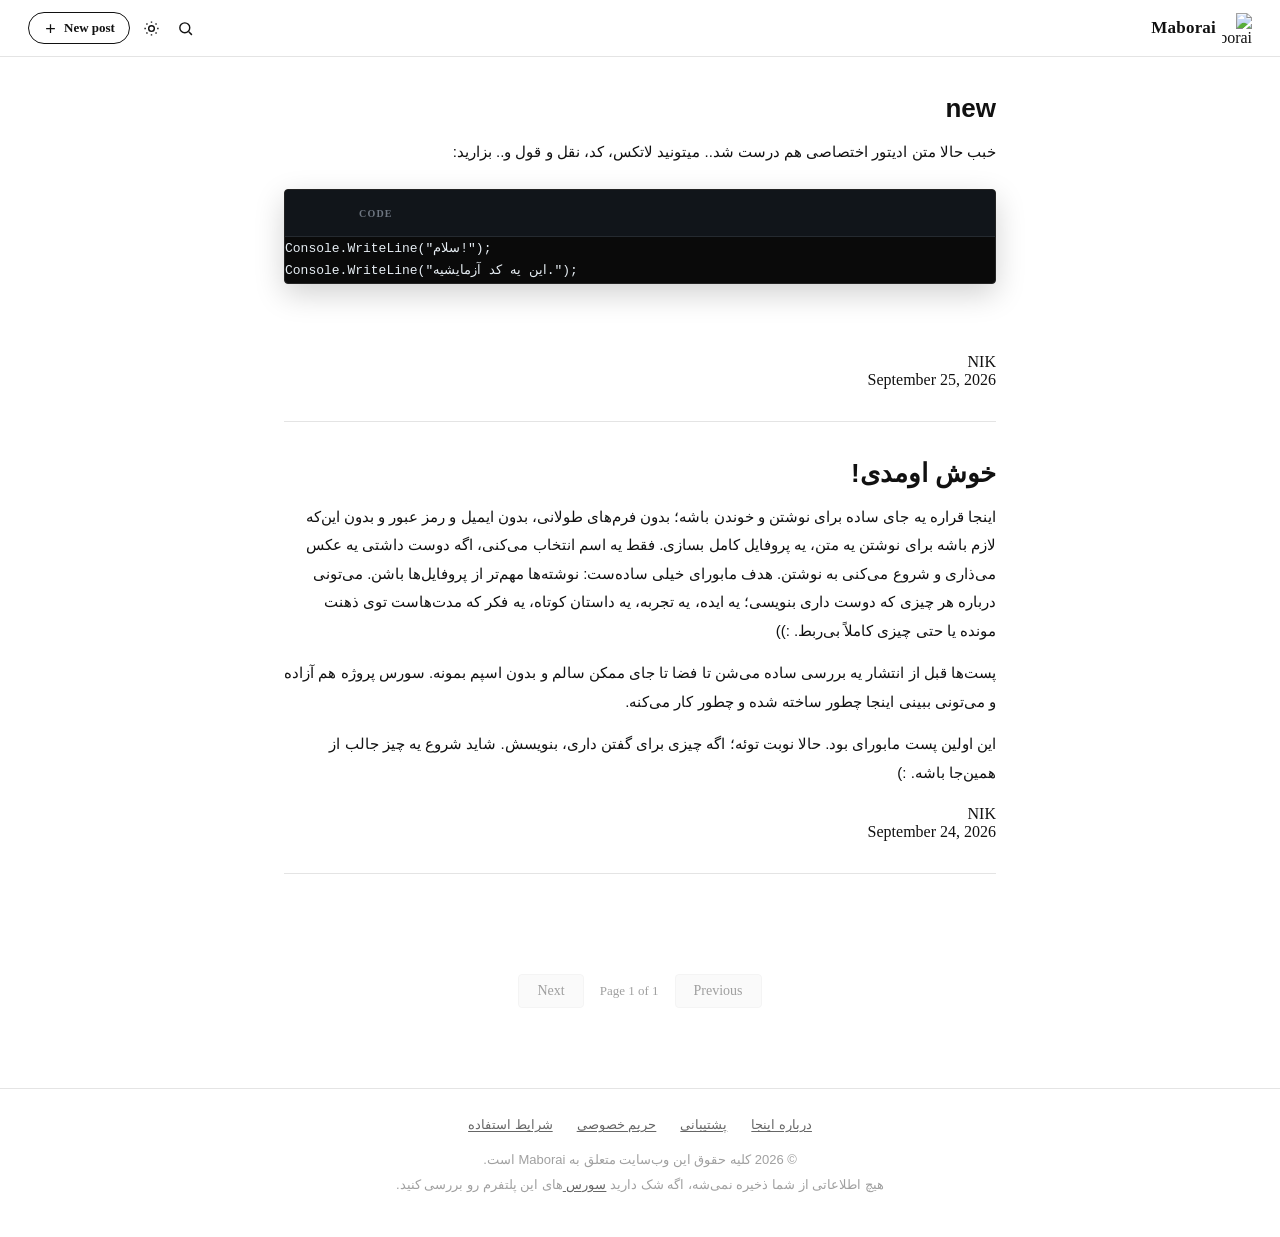
==== commit 938d5fec: "Update index.html" ====
--- a/index.html
+++ b/index.html
@@ -10,14 +10,16 @@
 
 <script>
 (function(){
-  var t = localStorage.getItem('theme') ||
-          (window.matchMedia('(prefers-color-scheme: dark)').matches ? 'dark' : 'light');
+  const saved = localStorage.getItem('theme');
+  const systemDark = window.matchMedia('(prefers-color-scheme: dark)').matches;
 
-  document.documentElement.setAttribute('data-theme', t);
+  document.documentElement.setAttribute(
+    'data-theme',
+    saved || (systemDark ? 'dark' : 'light')
+  );
 })();
 </script>
 
-<!-- DOMPurify -->
 <script src="https://cdnjs.cloudflare.com/ajax/libs/dompurify/3.1.6/purify.min.js"></script>
 
 </head>
@@ -81,17 +83,13 @@
     >
       <span>New post</span>
 
-      <svg
-        viewBox="0 0 24 24"
-        fill="none"
-        stroke="currentColor"
-        stroke-width="2"
-      >
+      <svg viewBox="0 0 24 24" fill="none" stroke="currentColor" stroke-width="2">
         <path d="M12 5v14M5 12h14"/>
       </svg>
     </a>
 
   </div>
+
 </header>
 
 
--- a/style.css
+++ b/style.css
@@ -9,16 +9,10 @@
       url('https://cdn.jsdelivr.net/fontsource/fonts/gfs-didot@5.3.0/latin-400-normal.woff') format('woff');
 }
 
-@font-face{
-  font-family:'AppleColorEmoji';
-  src:url('https://rozup.ir/view/4221218/iOS16_14.ttf') format('truetype');
-  font-display:swap;
-}
-
 :root{
   --radius:4px;
-  --font-en:'GFS Didot','AppleColorEmoji',serif;
-  --font-fa:'Tanha','AppleColorEmoji',sans-serif;
+  --font-en:'GFS Didot',serif;
+  --font-fa:'Tanha',sans-serif;
 }
 
 [data-theme="dark"]{
@@ -31,11 +25,11 @@
 }
 
 [data-theme="light"]{
-  --bg:#fff;
+  --bg:#ffffff;
   --bg-raised:#f5f5f5;
   --border:#e4e4e4;
-  --text:#111;
-  --text-dim:#666;
+  --text:#111111;
+  --text-dim:#666666;
   --text-faint:#a0a0a0;
 }
 
@@ -50,9 +44,7 @@
   background:var(--bg);
   color:var(--text);
   font-family:var(--font-en);
-  transition:
-    background .15s ease,
-    color .15s ease;
+  transition:background .15s ease,color .15s ease;
 }
 
 img{
@@ -71,9 +63,7 @@
 }
 
 
-/* =========================================================
-   HEADER
-========================================================= */
+/* HEADER */
 
 .site-header{
   display:flex;
@@ -168,9 +158,7 @@
 }
 
 
-/* =========================================================
-   SEARCH
-========================================================= */
+/* SEARCH */
 
 .search-bar{
   display:flex;
@@ -217,9 +205,7 @@
 }
 
 
-/* =========================================================
-   POSTS
-========================================================= */
+/* POSTS */
 
 .post-list{
   max-width:760px;
@@ -271,28 +257,7 @@
   margin:0 0 14px;
 }
 
-.post-body strong{
-  font-weight:700;
-}
-
-.post-body em{
-  font-style:italic;
-}
-
-.post-body mark{
-  background:#ffe58a;
-  color:#111;
-  padding:0 3px;
-  border-radius:3px;
-}
-
-.post-body del{
-  opacity:.7;
-}
-
 .post-body img{
-  max-width:100%;
-  height:auto;
   border-radius:var(--radius);
   margin:14px 0;
 }
@@ -307,6 +272,15 @@
   margin:16px 0;
 }
 
+.post-body iframe{
+  min-height:300px;
+  background:var(--bg-raised);
+}
+
+.post-body video{
+  background:#000;
+}
+
 .post-body h1,
 .post-body h2,
 .post-body h3,
@@ -350,53 +324,7 @@
 }
 
 
-/* =========================================================
-   FOOTER OF POST
-========================================================= */
-
-.post-footer{
-  display:flex;
-  align-items:center;
-  gap:12px;
-}
-
-.post-meta{
-  display:flex;
-  align-items:center;
-  gap:10px;
-}
-
-.author-avatar{
-  width:30px;
-  height:30px;
-  border-radius:50%;
-  object-fit:cover;
-  background:var(--bg-raised);
-}
-
-.author-name{
-  font-size:13px;
-  font-weight:500;
-}
-
-.post-date{
-  font-size:13px;
-  color:var(--text-faint);
-  margin-inline-start:auto;
-  display:flex;
-  align-items:center;
-  gap:5px;
-}
-
-.pin-icon{
-  width:13px;
-  height:13px;
-}
-
-
-/* =========================================================
-   QUOTE
-========================================================= */
+/* QUOTE */
 
 .post-body blockquote{
   position:relative;
@@ -414,9 +342,7 @@
 }
 
 
-/* =========================================================
-   LISTS
-========================================================= */
+/* LISTS */
 
 .post-body ul,
 .post-body ol{
@@ -430,9 +356,7 @@
 }
 
 
-/* =========================================================
-   INLINE CODE
-========================================================= */
+/* INLINE CODE */
 
 .post-body code:not(pre code){
   direction:ltr;
@@ -454,28 +378,19 @@
 }
 
 
-/* =========================================================
-   CODE BLOCK
-========================================================= */
+/* CODE BLOCK */
 
 .post-body pre{
   position:relative;
   direction:ltr;
   text-align:left;
-
   margin:22px 0;
   padding:48px 0 0;
-
   background:#0d0f12;
-
   border:1px solid #252a30;
-
   border-radius:10px;
-
   overflow:auto;
-
   color:#e6edf3;
-
   font-family:
     ui-monospace,
     SFMono-Regular,
@@ -484,10 +399,8 @@
     Consolas,
     "Liberation Mono",
     monospace;
-
   font-size:13px;
   line-height:1.75;
-
   box-shadow:
     0 10px 30px rgba(0,0,0,.18),
     inset 0 1px rgba(255,255,255,.025);
@@ -495,68 +408,37 @@
 
 .post-body pre::before{
   content:"";
-
   position:absolute;
-
   top:0;
   left:0;
   right:0;
-
   height:46px;
-
   background:#11151a;
-
   border-bottom:1px solid #252a30;
-
   z-index:1;
 }
 
 .post-body pre::after{
   content:"CODE";
-
   position:absolute;
-
   top:15px;
   left:74px;
-
   color:#6e7681;
-
   font-family:var(--font-en);
-
   font-size:10px;
   font-weight:700;
-
   letter-spacing:1.2px;
-
   z-index:2;
 }
-
-
-/* =========================================================
-   CODE
-========================================================= */
 
 .post-body pre code{
   display:block;
-
-  position:relative;
-
   overflow-x:auto;
-
-  padding:
-    14px
-    18px
-    18px
-    58px;
-
+  padding:14px 18px 18px 58px;
   min-height:50px;
-
   white-space:pre;
-
   tab-size:2;
-
   color:#e6edf3;
-
   font-family:
     ui-monospace,
     SFMono-Regular,
@@ -565,106 +447,27 @@
     Consolas,
     "Liberation Mono",
     monospace;
-
   font-size:13px;
-
   line-height:1.75;
-
   background:transparent;
 }
 
 
-/* =========================================================
-   PRISM COLORS
-========================================================= */
-
-.post-body pre .token.comment,
-.post-body pre .token.prolog,
-.post-body pre .token.doctype,
-.post-body pre .token.cdata{
-  color:#6e7681;
-}
-
-.post-body pre .token.punctuation{
-  color:#c9d1d9;
-}
-
-.post-body pre .token.property,
-.post-body pre .token.tag,
-.post-body pre .token.boolean,
-.post-body pre .token.number,
-.post-body pre .token.constant,
-.post-body pre .token.symbol,
-.post-body pre .token.deleted{
-  color:#79c0ff;
-}
-
-.post-body pre .token.selector,
-.post-body pre .token.attr-name,
-.post-body pre .token.string,
-.post-body pre .token.char,
-.post-body pre .token.builtin,
-.post-body pre .token.inserted{
-  color:#a5d6ff;
-}
-
-.post-body pre .token.operator,
-.post-body pre .token.entity,
-.post-body pre .token.url,
-.post-body pre .language-css .token.string{
-  color:#ff7b72;
-}
-
-.post-body pre .token.atrule,
-.post-body pre .token.attr-value,
-.post-body pre .token.keyword{
-  color:#ff7b72;
-}
-
-.post-body pre .token.function,
-.post-body pre .token.class-name{
-  color:#d2a8ff;
-}
-
-.post-body pre .token.regex,
-.post-body pre .token.important,
-.post-body pre .token.variable{
-  color:#ffa657;
-}
-
-.post-body pre .token.important,
-.post-body pre .token.bold{
-  font-weight:700;
-}
-
-.post-body pre .token.italic{
-  font-style:italic;
-}
-
-
-/* =========================================================
-   CODE DOTS
-========================================================= */
+/* CODE DOTS */
 
 .post-body pre .code-dots{
   position:absolute;
-
   top:16px;
   left:18px;
-
-  display:flex;
-
+  display:flex;
   gap:6px;
-
   z-index:3;
 }
 
 .post-body pre .code-dots span{
   width:9px;
   height:9px;
-
   border-radius:50%;
-
   display:block;
 }
 
@@ -681,52 +484,32 @@
 }
 
 
-/* =========================================================
-   CODE ACTIONS
-========================================================= */
+/* CODE ACTIONS */
 
 .code-actions{
   position:absolute;
-
   top:8px;
   right:10px;
-
-  display:flex;
-
-  align-items:center;
-
+  display:flex;
+  align-items:center;
   gap:5px;
-
   z-index:4;
 }
 
 .code-action{
   height:29px;
-
   padding:0 9px;
-
   display:inline-flex;
-
-  align-items:center;
-
+  align-items:center;
   justify-content:center;
-
   gap:5px;
-
   border:1px solid #30363d;
-
   border-radius:5px;
-
   background:#171b21;
-
   color:#8b949e;
-
   font-family:var(--font-fa);
-
   font-size:11px;
-
   cursor:pointer;
-
   transition:
     background .15s ease,
     color .15s ease,
@@ -735,9 +518,7 @@
 
 .code-action:hover{
   background:#21262d;
-
   border-color:#484f58;
-
   color:#e6edf3;
 }
 
@@ -747,59 +528,38 @@
 }
 
 
-/* =========================================================
-   LINE NUMBERS
-========================================================= */
-
-.post-body pre.line-numbers{
-  padding-left:0;
-}
-
-.post-body pre.line-numbers code{
-  padding-left:58px;
-}
-
-.post-body pre.line-numbers .line-numbers-rows{
+/* LINE NUMBERS */
+
+.post-body pre .line-number-list{
   position:absolute;
-
+  top:62px;
+  left:0;
+  width:44px;
+  padding-right:10px;
+  border-right:1px solid #252a30;
   pointer-events:none;
-
-  top:14px;
-  left:0;
-
-  width:44px;
-
   user-select:none;
-
-  border-right:1px solid #252a30;
-
-  padding-right:10px;
-}
-
-.post-body pre.line-numbers .line-numbers-rows > span{
+  z-index:2;
+}
+
+.post-body pre .line-number-list span{
   display:block;
-
-  counter-increment:linenumber;
-
-  line-height:1.75;
-}
-
-.post-body pre.line-numbers .line-numbers-rows > span::before{
-  content:counter(linenumber);
-
-  display:block;
-
+  height:22.75px;
+  line-height:22.75px;
   color:#484f58;
-
   text-align:right;
-
   font-size:12px;
-}
-
-
-/* =========================================================
-   SCROLLBAR
-========================================================= */
+  font-family:
+    ui-monospace,
+    SFMono-Regular,
+    Menlo,
+    Monaco,
+    Consolas,
+    monospace;
+}
+
+
+/* CODE SCROLLBAR */
 
 .post-body pre code::-webkit-scrollbar{
   height:7px;
@@ -819,48 +579,33 @@
 }
 
 
-/* =========================================================
-   TABLE
-========================================================= */
+/* TABLE */
 
 .post-body table{
   width:100%;
-
   border-collapse:separate;
   border-spacing:0;
-
   margin:24px 0;
-
   overflow:hidden;
-
   border:1px solid var(--border);
-
   border-radius:8px;
-
   background:var(--bg-raised);
 }
 
 .post-body th,
 .post-body td{
   padding:11px 14px;
-
   border-left:1px solid var(--border);
   border-bottom:1px solid var(--border);
-
   text-align:right;
-
   font-size:14px;
-
   line-height:1.7;
-
   vertical-align:middle;
 }
 
 .post-body th{
   background:var(--bg);
-
-  color:var(--text);
-
+  color:var(--text);
   font-weight:700;
 }
 
@@ -886,19 +631,56 @@
 }
 
 
-/* =========================================================
-   LINKS
-========================================================= */
+/* LATEX */
+
+.post-body .katex{
+  font-size:1.05em;
+}
+
+.post-body .katex-inline{
+  display:inline-block;
+  vertical-align:middle;
+  padding:0 3px;
+}
+
+.post-body .katex-block{
+  display:block;
+  width:100%;
+  margin:24px 0;
+  padding:18px 14px;
+  overflow-x:auto;
+  overflow-y:hidden;
+  text-align:center;
+  background:var(--bg-raised);
+  border:1px solid var(--border);
+  border-radius:8px;
+}
+
+.post-body .katex-block .katex{
+  font-size:1.15em;
+}
+
+.post-body .katex-display{
+  margin:0;
+}
+
+.post-body .katex-block::-webkit-scrollbar{
+  height:6px;
+}
+
+.post-body .katex-block::-webkit-scrollbar-thumb{
+  background:var(--border);
+  border-radius:999px;
+}
+
+
+/* LINKS */
 
 .post-body a{
   color:inherit;
-
   text-decoration:underline;
-
   text-decoration-color:var(--text-faint);
-
   text-underline-offset:3px;
-
   transition:
     color .15s ease,
     text-decoration-color .15s ease;
@@ -906,29 +688,21 @@
 
 .post-body a:hover{
   color:var(--text);
-
   text-decoration-color:var(--text);
 }
 
 
-/* =========================================================
-   HR
-========================================================= */
+/* HR */
 
 .post-body hr{
   border:0;
-
   height:1px;
-
   background:var(--border);
-
   margin:28px 0;
 }
 
 
-/* =========================================================
-   MEDIA
-========================================================= */
+/* FIGURE */
 
 .post-body figure{
   margin:20px 0;
@@ -936,66 +710,37 @@
 
 .post-body figcaption{
   font-family:var(--font-fa);
-
   font-size:12px;
-
   color:var(--text-faint);
-
   text-align:center;
-
   margin-top:7px;
 }
 
-.post-body iframe{
-  min-height:300px;
-
-  background:var(--bg-raised);
-}
-
-.post-body video{
-  background:#000;
-}
-
-
-/* =========================================================
-   PAGER
-========================================================= */
+
+/* PAGER */
 
 .pager{
   max-width:760px;
-
   margin:0 auto;
-
   padding:0 24px 80px;
-
-  display:flex;
-
-  align-items:center;
-
+  display:flex;
+  align-items:center;
   justify-content:center;
-
   gap:16px;
 }
 
 .pager-btn{
   background:var(--bg-raised);
-
   border:1px solid var(--border);
-
-  color:var(--text);
-
+  color:var(--text);
   padding:8px 18px;
-
   border-radius:var(--radius);
-
   font-size:14px;
-
   transition:opacity .15s ease;
 }
 
 .pager-btn:disabled{
   opacity:.4;
-
   cursor:default;
 }
 
@@ -1005,44 +750,31 @@
 
 .pager-label{
   font-size:13px;
-
   color:var(--text-faint);
 }
 
 
-/* =========================================================
-   FOOTER
-========================================================= */
+/* FOOTER */
 
 .site-footer{
   border-top:1px solid var(--border);
-
   padding:28px 24px 40px;
-
   text-align:center;
 }
 
 .footer-links{
   display:flex;
-
-  align-items:center;
-
+  align-items:center;
   justify-content:center;
-
   gap:24px;
-
   margin-bottom:16px;
-
   flex-wrap:wrap;
 }
 
 .footer-links a{
   font-family:var(--font-fa);
-
   font-size:13px;
-
   color:var(--text-dim);
-
   transition:color .15s ease;
 }
 
@@ -1052,23 +784,16 @@
 
 .site-footer p{
   font-family:var(--font-fa);
-
   max-width:560px;
-
   margin:0 auto;
-
   font-size:13px;
-
   line-height:1.9;
-
   color:var(--text-faint);
 }
 
 .site-footer a{
   color:var(--text-dim);
-
   text-decoration:underline;
-
   text-underline-offset:2px;
 }
 
@@ -1077,37 +802,27 @@
 }
 
 
-/* =========================================================
-   EMPTY
-========================================================= */
+/* EMPTY */
 
 .empty-state{
   text-align:center;
-
   color:var(--text-faint);
-
   padding:60px 0;
-
   font-size:14px;
 }
 
 
-/* =========================================================
-   FOCUS
-========================================================= */
+/* FOCUS */
 
 button:focus-visible,
 a:focus-visible,
 input:focus-visible{
   outline:2px solid var(--text-dim);
-
   outline-offset:2px;
 }
 
 
-/* =========================================================
-   RESPONSIVE
-========================================================= */
+/* RESPONSIVE */
 
 @media (max-width:640px){
 
@@ -1125,7 +840,6 @@
 
   .post-body pre{
     font-size:12px;
-
     border-radius:8px;
   }
 
@@ -1133,14 +847,9 @@
     padding-left:50px;
   }
 
-  .post-body pre.line-numbers .line-numbers-rows{
+  .post-body pre .line-number-list{
     width:38px;
-
     padding-right:7px;
-  }
-
-  .post-body pre.line-numbers code{
-    padding-left:50px;
   }
 
   .code-actions{
@@ -1149,7 +858,6 @@
 
   .code-action{
     width:29px;
-
     padding:0;
   }
 
@@ -1159,18 +867,14 @@
 
   .post-body table{
     display:block;
-
     overflow-x:auto;
-
     white-space:nowrap;
   }
 
 }
 
 
-/* =========================================================
-   REDUCED MOTION
-========================================================= */
+/* REDUCED MOTION */
 
 @media (prefers-reduced-motion:reduce){
 
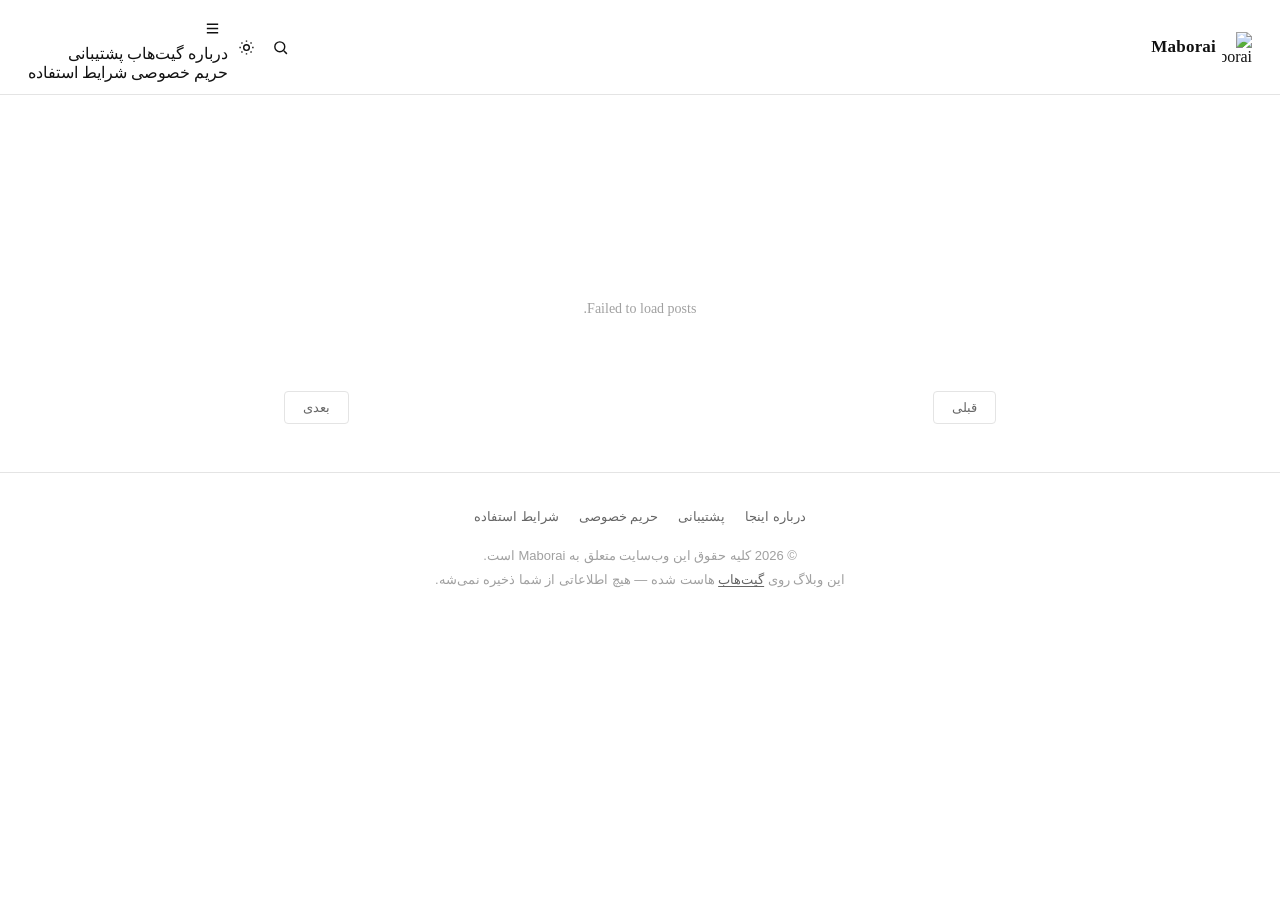
==== commit 10f65fdd: "Update index.html" ====
--- a/index.html
+++ b/index.html
@@ -3,174 +3,92 @@
 <head>
 <meta charset="UTF-8">
 <meta name="viewport" content="width=device-width, initial-scale=1.0">
-
 <title>Maborai</title>
-
 <link rel="stylesheet" href="style.css">
-
 <script>
 (function(){
   const saved = localStorage.getItem('theme');
-  const systemDark = window.matchMedia('(prefers-color-scheme: dark)').matches;
-
-  document.documentElement.setAttribute(
-    'data-theme',
-    saved || (systemDark ? 'dark' : 'light')
-  );
+  const dark = window.matchMedia('(prefers-color-scheme: dark)').matches;
+  document.documentElement.setAttribute('data-theme', saved || (dark ? 'dark' : 'light'));
 })();
 </script>
-
 <script src="https://cdnjs.cloudflare.com/ajax/libs/dompurify/3.1.6/purify.min.js"></script>
-
 </head>
-
 <body>
 
 <header class="site-header">
-
   <a href="index.html" class="brand">
     <img id="logo-img" src="logo-dark.png" alt="Maborai">
     <span class="brand-name">Maborai</span>
   </a>
 
   <div class="header-icons">
-
-    <button
-      class="icon-btn"
-      id="search-toggle"
-      title="Search"
-      aria-label="Search"
-    >
+    <button class="icon-btn" id="search-toggle" title="جستجو" aria-label="جستجو">
       <svg viewBox="0 0 24 24" fill="none" stroke="currentColor" stroke-width="2">
         <circle cx="11" cy="11" r="7"/>
         <path d="m21 21-4.3-4.3"/>
       </svg>
     </button>
 
-    <button
-      class="icon-btn"
-      id="theme-toggle"
-      title="Toggle theme"
-      aria-label="Toggle theme"
-    >
-      <svg
-        class="icon-sun"
-        viewBox="0 0 24 24"
-        fill="none"
-        stroke="currentColor"
-        stroke-width="2"
-      >
+    <button class="icon-btn" id="theme-toggle" title="تغییر تم" aria-label="تغییر تم">
+      <svg class="icon-sun" viewBox="0 0 24 24" fill="none" stroke="currentColor" stroke-width="2">
         <circle cx="12" cy="12" r="4"/>
         <path d="M12 2v2M12 20v2M4.9 4.9l1.4 1.4M17.7 17.7l1.4 1.4M2 12h2M20 12h2M4.9 19.1l1.4-1.4M17.7 6.3l1.4-1.4"/>
       </svg>
-
-      <svg
-        class="icon-moon"
-        viewBox="0 0 24 24"
-        fill="none"
-        stroke="currentColor"
-        stroke-width="2"
-      >
+      <svg class="icon-moon" viewBox="0 0 24 24" fill="none" stroke="currentColor" stroke-width="2">
         <path d="M21 12.8A9 9 0 1 1 11.2 3 7 7 0 0 0 21 12.8Z"/>
       </svg>
     </button>
 
-    <a
-      href="new/"
-      class="btn-new"
-      title="New post"
-      aria-label="New post"
-    >
-      <span>New post</span>
-
-      <svg viewBox="0 0 24 24" fill="none" stroke="currentColor" stroke-width="2">
-        <path d="M12 5v14M5 12h14"/>
-      </svg>
-    </a>
-
+    <!-- Menu button -->
+    <div class="menu-wrapper">
+      <button class="icon-btn" id="menu-toggle" title="منو" aria-label="منو" aria-expanded="false">
+        <svg viewBox="0 0 24 24" fill="none" stroke="currentColor" stroke-width="2">
+          <path d="M4 6h16M4 12h16M4 18h16"/>
+        </svg>
+      </button>
+      <nav class="dropdown-menu hidden" id="dropdown-menu" role="menu">
+        <a href="about.html" class="menu-item" role="menuitem">درباره</a>
+        <a href="https://github.com/maborai/Maborai.github.io" target="_blank" rel="noopener" class="menu-item" role="menuitem">گیت‌هاب</a>
+        <a href="https://blogix.ir/@maboroshi/chat" class="menu-item" role="menuitem">پشتیبانی</a>
+        <div class="menu-sep"></div>
+        <a href="privacy.html" class="menu-item" role="menuitem">حریم خصوصی</a>
+        <a href="terms.html" class="menu-item" role="menuitem">شرایط استفاده</a>
+      </nav>
+    </div>
   </div>
-
 </header>
 
-
 <div class="search-bar hidden" id="search-bar">
-
-  <input
-    type="text"
-    id="search-input"
-    placeholder="Search posts…"
-    autocomplete="off"
-  >
-
-  <input
-    type="date"
-    id="date-filter"
-    title="Filter by date"
-  >
-
+  <input type="text" id="search-input" placeholder="جستجو در پست‌ها…" autocomplete="off">
+  <input type="date" id="date-filter" title="فیلتر بر اساس تاریخ">
 </div>
-
 
 <main class="post-list" id="post-list"></main>
 
-<p class="empty-state" id="empty-state" hidden>
-  No posts found.
-</p>
-
+<p class="empty-state" id="empty-state" hidden>پستی پیدا نشد.</p>
 
 <div class="pager" id="pager" hidden>
-
-  <button id="prev-page" class="pager-btn">
-    Previous
-  </button>
-
+  <button id="prev-page" class="pager-btn">قبلی</button>
   <span id="page-label" class="pager-label"></span>
-
-  <button id="next-page" class="pager-btn">
-    Next
-  </button>
-
+  <button id="next-page" class="pager-btn">بعدی</button>
 </div>
 
-
 <footer class="site-footer">
-
   <nav class="footer-links">
-
-    <a href="/about">درباره اینجا</a>
-
-    <a href="https://blogix.ir/@maboroshi/chat">
-      پشتیبانی
-    </a>
-
-    <a href="/privacy">
-      حریم خصوصی
-    </a>
-
-    <a href="/terms">
-      شرایط استفاده
-    </a>
-
+    <a href="about.html">درباره اینجا</a>
+    <a href="https://blogix.ir/@maboroshi/chat">پشتیبانی</a>
+    <a href="privacy.html">حریم خصوصی</a>
+    <a href="terms.html">شرایط استفاده</a>
   </nav>
-
   <p>
     © 2026 کلیه حقوق این وب‌سایت متعلق به Maborai است.<br>
-
-    هیچ اطلاعاتی از شما ذخیره نمی‌شه، اگه شک دارید
-    <a
-      href="https://github.com/maborai/Maborai.github.io"
-      target="_blank"
-      rel="noopener"
-    >
-      سورس
-    </a>
-    های این پلتفرم رو بررسی کنید.
+    این وبلاگ روی
+    <a href="https://github.com/maborai/Maborai.github.io" target="_blank" rel="noopener">گیت‌هاب</a>
+    هاست شده — هیچ اطلاعاتی از شما ذخیره نمی‌شه.
   </p>
-
 </footer>
 
-
 <script src="script.js"></script>
-
 </body>
 </html>
--- a/style.css
+++ b/style.css
@@ -1,885 +1,1169 @@
 @import url('https://cdn.jsdelivr.net/gh/rastikerdar/tanha-font@v0.10/dist/font-face.css');
 
-@font-face{
-  font-family:'GFS Didot';
-  font-style:normal;
-  font-weight:400;
-  font-display:swap;
-  src:url('https://cdn.jsdelivr.net/fontsource/fonts/gfs-didot@5.3.0/latin-400-normal.woff2') format('woff2'),
-      url('https://cdn.jsdelivr.net/fontsource/fonts/gfs-didot@5.3.0/latin-400-normal.woff') format('woff');
-}
-
-:root{
-  --radius:4px;
-  --font-en:'GFS Didot',serif;
-  --font-fa:'Tanha',sans-serif;
-}
-
-[data-theme="dark"]{
-  --bg:#0a0a0a;
-  --bg-raised:#111111;
-  --border:#242424;
-  --text:#ededed;
-  --text-dim:#8a8a8a;
-  --text-faint:#5a5a5a;
-}
-
-[data-theme="light"]{
-  --bg:#ffffff;
-  --bg-raised:#f5f5f5;
-  --border:#e4e4e4;
-  --text:#111111;
-  --text-dim:#666666;
-  --text-faint:#a0a0a0;
-}
-
-*{
-  box-sizing:border-box;
-}
-
-html,
-body{
-  margin:0;
-  padding:0;
-  background:var(--bg);
-  color:var(--text);
-  font-family:var(--font-en);
-  transition:background .15s ease,color .15s ease;
-}
-
-img{
-  max-width:100%;
-  display:block;
-}
-
-a{
-  color:inherit;
-  text-decoration:none;
-}
-
-button{
-  font-family:inherit;
-  cursor:pointer;
-}
-
-
-/* HEADER */
-
-.site-header{
-  display:flex;
-  align-items:center;
-  justify-content:space-between;
-  padding:12px 28px;
-  border-bottom:1px solid var(--border);
-  position:sticky;
-  top:0;
-  background:var(--bg);
-  z-index:10;
-}
-
-.brand{
-  display:flex;
-  align-items:center;
-  gap:6px;
-}
-
-.brand img{
-  height:30px;
-  width:30px;
-}
-
-.brand-name{
-  font-family:var(--font-en);
-  font-size:17px;
-  font-weight:700;
-  letter-spacing:.2px;
-}
-
-.header-icons{
-  display:flex;
-  align-items:center;
-  gap:2px;
-}
-
-.icon-btn{
-  width:32px;
-  height:32px;
-  display:flex;
-  align-items:center;
-  justify-content:center;
-  border:none;
-  background:transparent;
-  border-radius:50%;
-  color:var(--text);
-  transition:background .15s ease;
-}
-
-.icon-btn:hover{
-  background:var(--bg-raised);
-}
-
-.icon-btn svg{
-  width:17px;
-  height:17px;
-}
-
-.btn-new{
-  display:flex;
-  align-items:center;
-  gap:6px;
-  height:32px;
-  padding:0 14px;
-  border-radius:999px;
-  background:transparent;
-  border:1px solid var(--text);
-  color:var(--text);
-  font-size:13px;
-  font-weight:600;
-  white-space:nowrap;
-  transition:background .15s ease;
-  margin-right:4px;
-}
-
-.btn-new:hover{
-  background:var(--bg-raised);
-}
-
-.btn-new svg{
-  width:15px;
-  height:15px;
-}
-
-[data-theme="dark"] .icon-sun{
-  display:none;
-}
-
-[data-theme="light"] .icon-moon{
-  display:none;
-}
-
-
-/* SEARCH */
-
-.search-bar{
-  display:flex;
-  align-items:center;
-  gap:8px;
-  max-width:760px;
-  margin:0 auto;
-  padding:14px 24px 0;
-}
-
-.search-bar.hidden{
-  display:none;
-}
-
-#search-input{
-  flex:1;
-  background:var(--bg-raised);
-  border:1px solid var(--border);
-  color:var(--text);
-  padding:10px 14px;
-  border-radius:var(--radius);
-  font-family:inherit;
-  font-size:14px;
-  outline:none;
-}
-
-#search-input:focus{
-  border-color:var(--text-dim);
-}
-
-#search-input::placeholder{
-  color:var(--text-faint);
-}
-
-#date-filter{
-  background:var(--bg-raised);
-  border:1px solid var(--border);
-  color:var(--text-dim);
-  padding:9px 10px;
-  border-radius:var(--radius);
-  font-family:inherit;
-  font-size:13px;
-  outline:none;
-}
-
-
-/* POSTS */
-
-.post-list{
-  max-width:760px;
-  margin:0 auto;
-  padding:32px 24px 100px;
-  display:flex;
-  flex-direction:column;
-}
-
-.post-card{
-  display:block;
-  border-bottom:1px solid var(--border);
-  padding:32px 0;
-}
-
-.post-card:first-child{
-  padding-top:0;
-}
-
-.post-banner{
-  width:100%;
-  aspect-ratio:16/7;
-  object-fit:cover;
-  border-radius:var(--radius);
-  margin-bottom:20px;
-  background:var(--bg-raised);
-  pointer-events:none;
-  -webkit-user-drag:none;
-}
-
-.post-title{
-  font-family:var(--font-fa);
-  font-size:26px;
-  font-weight:700;
-  line-height:1.5;
-  margin:0 0 10px;
-}
-
-.post-body{
-  font-family:var(--font-fa);
-  font-size:15px;
-  line-height:1.9;
-  color:var(--text);
-  margin:0 0 18px;
-  overflow-wrap:anywhere;
-}
-
-.post-body p{
-  margin:0 0 14px;
-}
-
-.post-body img{
-  border-radius:var(--radius);
-  margin:14px 0;
-}
-
-.post-body video,
-.post-body iframe{
-  display:block;
-  width:100%;
-  max-width:100%;
-  border:0;
-  border-radius:var(--radius);
-  margin:16px 0;
-}
-
-.post-body iframe{
-  min-height:300px;
-  background:var(--bg-raised);
-}
-
-.post-body video{
-  background:#000;
-}
+@font-face {
+  font-family: 'GFS Didot';
+  font-style: normal;
+  font-weight: 400;
+  font-display: swap;
+  src: url('https://cdn.jsdelivr.net/fontsource/fonts/gfs-didot@5.3.0/latin-400-normal.woff2') format('woff2'),
+       url('https://cdn.jsdelivr.net/fontsource/fonts/gfs-didot@5.3.0/latin-400-normal.woff') format('woff');
+}
+
+:root {
+  --radius: 4px;
+  --font-en: 'GFS Didot', serif;
+  --font-fa: 'Tanha', sans-serif;
+
+  /* Semantic accent colors as variables */
+  --color-link:    #4a9eff;
+  --color-warn:    #e07b39;
+  --color-danger:  #e03939;
+}
+
+[data-theme="dark"] {
+  --bg:           #0a0a0a;
+  --bg-raised:    #111111;
+  --border:       #242424;
+  --text:         #ededed;
+  --text-dim:     #8a8a8a;
+  --text-faint:   #5a5a5a;
+
+  --code-bg:      #0e0e0e;
+  --code-border:  #292929;
+  --code-text:    #d7d7d7;
+
+  --table-head:   #181818;
+  --table-hover:  #151515;
+
+  --quote-bg:     #141414;
+  --quote-border: #555555;
+
+  --latex-bg:     #101010;
+}
+
+[data-theme="light"] {
+  --bg:           #ffffff;
+  --bg-raised:    #f5f5f5;
+  --border:       #e4e4e4;
+  --text:         #111111;
+  --text-dim:     #666666;
+  --text-faint:   #a0a0a0;
+
+  --code-bg:      #f0f0f0;
+  --code-border:  #d0d0d0;
+  --code-text:    #1a1a1a;
+
+  --table-head:   #f0f0f0;
+  --table-hover:  #f8f8f8;
+
+  --quote-bg:     #eef2ff;
+  --quote-border: #7b8cde;
+
+  --latex-bg:     #f7f7f7;
+}
+
+/* Ensure theme tokens are always set — fallback to dark if attr missing */
+:root { color-scheme: dark light; }
+
+* { box-sizing: border-box; }
+
+html, body {
+  margin: 0;
+  padding: 0;
+  background: var(--bg);
+  color: var(--text);
+  font-family: var(--font-en);
+  transition: background .15s ease, color .15s ease;
+}
+
+img {
+  max-width: 100%;
+  display: block;
+}
+
+a {
+  color: inherit;
+  text-decoration: none;
+}
+
+button {
+  font-family: inherit;
+  cursor: pointer;
+}
+
+/* ---------- Header ---------- */
+
+.site-header {
+  display: flex;
+  align-items: center;
+  justify-content: space-between;
+  padding: 12px 28px;
+  border-bottom: 1px solid var(--border);
+  position: sticky;
+  top: 0;
+  background: var(--bg);
+  z-index: 20;
+}
+
+.brand {
+  display: flex;
+  align-items: center;
+  gap: 6px;
+}
+
+.brand img {
+  height: 30px;
+  width: 30px;
+}
+
+.brand-name {
+  font-family: var(--font-en);
+  font-size: 17px;
+  font-weight: 700;
+  letter-spacing: 0.2px;
+}
+
+.header-icons {
+  display: flex;
+  align-items: center;
+  gap: 2px;
+}
+
+.icon-btn {
+  width: 32px;
+  height: 32px;
+  display: flex;
+  align-items: center;
+  justify-content: center;
+  border: none;
+  background: transparent;
+  border-radius: 50%;
+  color: var(--text);
+  transition: background .15s ease;
+}
+
+.icon-btn:hover {
+  background: var(--bg-raised);
+}
+
+.icon-btn svg {
+  width: 17px;
+  height: 17px;
+}
+
+.btn-new {
+  display: flex;
+  align-items: center;
+  gap: 6px;
+  height: 32px;
+  padding: 0 14px;
+  border-radius: 999px;
+  background: transparent;
+  border: 1px solid var(--text);
+  color: var(--text);
+  font-size: 13px;
+  font-weight: 600;
+  white-space: nowrap;
+  transition: background .15s ease;
+  margin-inline-end: 4px;
+}
+
+.btn-new:hover {
+  background: var(--bg-raised);
+}
+
+.btn-new svg {
+  width: 15px;
+  height: 15px;
+}
+
+[data-theme="dark"]  .icon-sun  { display: none; }
+[data-theme="light"] .icon-moon { display: none; }
+
+/* ---------- Search overlay ---------- */
+
+.search-bar {
+  display: flex;
+  align-items: center;
+  gap: 8px;
+  max-width: 760px;
+  margin: 0 auto;
+  padding: 14px 24px 0;
+}
+
+.search-bar.hidden {
+  display: none;
+}
+
+#search-input {
+  flex: 1;
+  background: var(--bg-raised);
+  border: 1px solid var(--border);
+  color: var(--text);
+  padding: 10px 14px;
+  border-radius: var(--radius);
+  font-family: inherit;
+  font-size: 14px;
+  outline: none;
+}
+
+#search-input:focus {
+  border-color: var(--text-dim);
+}
+
+#search-input::placeholder {
+  color: var(--text-faint);
+}
+
+#date-filter {
+  background: var(--bg-raised);
+  border: 1px solid var(--border);
+  color: var(--text-dim);
+  padding: 9px 10px;
+  border-radius: var(--radius);
+  font-family: inherit;
+  font-size: 13px;
+  outline: none;
+}
+
+/* ---------- Post list ---------- */
+
+.post-list {
+  max-width: 760px;
+  margin: 0 auto;
+  padding: 32px 24px 100px;
+  display: flex;
+  flex-direction: column;
+}
+
+.post-card {
+  display: block;
+  border-bottom: 1px solid var(--border);
+  padding: 32px 0;
+}
+
+.post-card:first-child {
+  padding-top: 0;
+}
+
+.post-banner {
+  width: 100%;
+  aspect-ratio: 16 / 7;
+  object-fit: cover;
+  border-radius: var(--radius);
+  margin-bottom: 20px;
+  background: var(--bg-raised);
+  pointer-events: none;
+  user-select: none;
+}
+
+.post-title {
+  font-family: var(--font-fa);
+  font-size: 26px;
+  font-weight: 700;
+  line-height: 1.5;
+  margin: 0 0 10px;
+}
+
+.post-excerpt {
+  font-family: var(--font-fa);
+  font-size: 15px;
+  line-height: 1.9;
+  color: var(--text-dim);
+  margin: 0 0 18px;
+}
+
+.post-footer {
+  display: flex;
+  align-items: center;
+  gap: 12px;
+}
+
+.post-meta {
+  display: flex;
+  align-items: center;
+  gap: 10px;
+}
+
+.author-avatar {
+  width: 30px;
+  height: 30px;
+  border-radius: 50%;
+  object-fit: cover;
+  background: var(--bg-raised);
+}
+
+.author-name {
+  font-size: 13px;
+  font-weight: 500;
+}
+
+.post-date {
+  font-size: 13px;
+  color: var(--text-faint);
+  margin-inline-start: auto;
+  display: flex;
+  align-items: center;
+  gap: 5px;
+}
+
+.pin-icon {
+  width: 13px;
+  height: 13px;
+}
+
+.empty-state {
+  text-align: center;
+  color: var(--text-faint);
+  padding: 60px 0;
+  font-size: 14px;
+}
+
+.btn-readmore {
+  display: inline-block;
+  background: none;
+  border: none;
+  padding: 0;
+  color: var(--text-dim);
+  font-size: 14px;
+  margin-bottom: 18px;
+  cursor: pointer;
+  text-decoration: underline;
+  text-underline-offset: 2px;
+  transition: color .15s ease;
+}
+
+.btn-readmore:hover {
+  color: var(--text);
+}
+
+.post-body {
+  font-family: var(--font-fa);
+  font-size: 15px;
+  line-height: 1.9;
+  color: var(--text);
+  margin: 0 0 18px;
+  direction: rtl;
+  text-align: right;
+}
+
+/* ---------- Post content ---------- */
 
 .post-body h1,
 .post-body h2,
 .post-body h3,
 .post-body h4,
 .post-body h5,
-.post-body h6{
-  font-family:var(--font-fa);
-  color:var(--text);
-  line-height:1.5;
-}
-
-.post-body h1{
-  font-size:28px;
-  margin:30px 0 12px;
-}
-
-.post-body h2{
-  font-size:24px;
-  margin:26px 0 10px;
-}
-
-.post-body h3{
-  font-size:20px;
-  margin:22px 0 8px;
-}
-
-.post-body h4{
-  font-size:18px;
-  margin:20px 0 7px;
-}
-
-.post-body h5{
-  font-size:16px;
-  margin:18px 0 6px;
-}
-
-.post-body h6{
-  font-size:14px;
-  margin:16px 0 5px;
-  color:var(--text-dim);
-}
-
-
-/* QUOTE */
-
-.post-body blockquote{
-  position:relative;
-  margin:20px 0;
-  padding:14px 18px;
-  border-right:3px solid var(--text-dim);
-  background:var(--bg-raised);
-  color:var(--text-dim);
-  border-radius:0 var(--radius) var(--radius) 0;
-  font-style:italic;
-}
-
-.post-body blockquote p:last-child{
-  margin-bottom:0;
-}
-
-
-/* LISTS */
+.post-body h6 {
+  font-family: var(--font-fa);
+  color: var(--text);
+  line-height: 1.5;
+}
+
+.post-body h1 { font-size: 28px; margin: 24px 0 12px; }
+.post-body h2 { font-size: 23px; margin: 22px 0 10px; }
+.post-body h3 { font-size: 20px; margin: 20px 0  8px; }
+.post-body h4 { font-size: 17px; margin: 18px 0  7px; }
+.post-body h5 { font-size: 15px; margin: 16px 0  6px; }
+.post-body h6 { font-size: 14px; margin: 14px 0  5px; color: var(--text-dim); }
+
+.post-body p { margin: 0 0 16px; }
+
+.post-body strong { font-weight: 800; }
+.post-body em     { font-style: italic; }
+.post-body u      { text-underline-offset: 3px; }
+.post-body s      { opacity: .75; }
+
+.post-body img,
+.post-body video,
+.post-body iframe {
+  max-width: 100%;
+  border-radius: var(--radius);
+  margin: 16px 0;
+  display: block;
+}
+
+/* ---------- Blockquote ---------- */
+
+.post-body blockquote {
+  background: var(--quote-bg);
+  border-inline-end: 3px solid var(--quote-border);
+  border-inline-start: none;
+  margin: 18px 0;
+  padding: 12px 16px 12px 12px;
+  border-radius: var(--radius) 0 0 var(--radius);
+  color: var(--text-dim);
+  font-style: italic;
+}
+
+.post-body blockquote p:last-child { margin-bottom: 0; }
+
+/* ---------- Code ---------- */
+
+.post-body pre,
+.editor-body pre {
+  direction: ltr;
+  text-align: left;
+  background: var(--code-bg);
+  border: 1px solid var(--code-border);
+  border-radius: 8px;
+  padding: 16px 18px;
+  margin: 18px 0;
+  overflow-x: auto;
+  white-space: pre;
+  font-family: monospace;
+  font-size: 13px;
+  line-height: 1.7;
+  color: var(--code-text);
+  tab-size: 2;
+  -webkit-overflow-scrolling: touch;
+}
+
+.post-body code,
+.editor-body code {
+  direction: ltr;
+  unicode-bidi: isolate;
+  font-family: monospace;
+  font-size: .9em;
+  background: var(--code-bg);
+  border: 1px solid var(--code-border);
+  color: var(--code-text);
+  padding: 2px 5px;
+  border-radius: 4px;
+}
+
+.post-body pre code,
+.editor-body pre code {
+  background: transparent;
+  border: none;
+  padding: 0;
+  border-radius: 0;
+  font-size: inherit;
+  color: inherit;
+}
+
+/* ---------- Lists ---------- */
 
 .post-body ul,
-.post-body ol{
-  margin:14px 0;
-  padding-right:28px;
-}
-
-.post-body li{
-  margin:5px 0;
-  padding-right:4px;
-}
-
-
-/* INLINE CODE */
-
-.post-body code:not(pre code){
-  direction:ltr;
-  display:inline-block;
-  background:var(--bg-raised);
-  border:1px solid var(--border);
-  color:var(--text);
-  padding:1px 7px;
-  border-radius:5px;
-  font-family:
-    ui-monospace,
-    SFMono-Regular,
-    Menlo,
-    Monaco,
-    Consolas,
-    monospace;
-  font-size:.88em;
-  line-height:1.6;
-}
-
-
-/* CODE BLOCK */
-
-.post-body pre{
-  position:relative;
-  direction:ltr;
-  text-align:left;
-  margin:22px 0;
-  padding:48px 0 0;
-  background:#0d0f12;
-  border:1px solid #252a30;
-  border-radius:10px;
-  overflow:auto;
-  color:#e6edf3;
-  font-family:
-    ui-monospace,
-    SFMono-Regular,
-    Menlo,
-    Monaco,
-    Consolas,
-    "Liberation Mono",
-    monospace;
-  font-size:13px;
-  line-height:1.75;
-  box-shadow:
-    0 10px 30px rgba(0,0,0,.18),
-    inset 0 1px rgba(255,255,255,.025);
-}
-
-.post-body pre::before{
-  content:"";
-  position:absolute;
-  top:0;
-  left:0;
-  right:0;
-  height:46px;
-  background:#11151a;
-  border-bottom:1px solid #252a30;
-  z-index:1;
-}
-
-.post-body pre::after{
-  content:"CODE";
-  position:absolute;
-  top:15px;
-  left:74px;
-  color:#6e7681;
-  font-family:var(--font-en);
-  font-size:10px;
-  font-weight:700;
-  letter-spacing:1.2px;
-  z-index:2;
-}
-
-.post-body pre code{
-  display:block;
-  overflow-x:auto;
-  padding:14px 18px 18px 58px;
-  min-height:50px;
-  white-space:pre;
-  tab-size:2;
-  color:#e6edf3;
-  font-family:
-    ui-monospace,
-    SFMono-Regular,
-    Menlo,
-    Monaco,
-    Consolas,
-    "Liberation Mono",
-    monospace;
-  font-size:13px;
-  line-height:1.75;
-  background:transparent;
-}
-
-
-/* CODE DOTS */
-
-.post-body pre .code-dots{
-  position:absolute;
-  top:16px;
-  left:18px;
-  display:flex;
-  gap:6px;
-  z-index:3;
-}
-
-.post-body pre .code-dots span{
-  width:9px;
-  height:9px;
-  border-radius:50%;
-  display:block;
-}
-
-.post-body pre .code-dots span:nth-child(1){
-  background:#ff5f57;
-}
-
-.post-body pre .code-dots span:nth-child(2){
-  background:#febc2e;
-}
-
-.post-body pre .code-dots span:nth-child(3){
-  background:#28c840;
-}
-
-
-/* CODE ACTIONS */
-
-.code-actions{
-  position:absolute;
-  top:8px;
-  right:10px;
-  display:flex;
-  align-items:center;
-  gap:5px;
-  z-index:4;
-}
-
-.code-action{
-  height:29px;
-  padding:0 9px;
-  display:inline-flex;
-  align-items:center;
-  justify-content:center;
-  gap:5px;
-  border:1px solid #30363d;
-  border-radius:5px;
-  background:#171b21;
-  color:#8b949e;
-  font-family:var(--font-fa);
-  font-size:11px;
-  cursor:pointer;
-  transition:
-    background .15s ease,
-    color .15s ease,
-    border-color .15s ease;
-}
-
-.code-action:hover{
-  background:#21262d;
-  border-color:#484f58;
-  color:#e6edf3;
-}
-
-.code-action svg{
-  width:13px;
-  height:13px;
-}
-
-
-/* LINE NUMBERS */
-
-.post-body pre .line-number-list{
-  position:absolute;
-  top:62px;
-  left:0;
-  width:44px;
-  padding-right:10px;
-  border-right:1px solid #252a30;
-  pointer-events:none;
-  user-select:none;
-  z-index:2;
-}
-
-.post-body pre .line-number-list span{
-  display:block;
-  height:22.75px;
-  line-height:22.75px;
-  color:#484f58;
-  text-align:right;
-  font-size:12px;
-  font-family:
-    ui-monospace,
-    SFMono-Regular,
-    Menlo,
-    Monaco,
-    Consolas,
-    monospace;
-}
-
-
-/* CODE SCROLLBAR */
-
-.post-body pre code::-webkit-scrollbar{
-  height:7px;
-}
-
-.post-body pre code::-webkit-scrollbar-track{
-  background:transparent;
-}
-
-.post-body pre code::-webkit-scrollbar-thumb{
-  background:#30363d;
-  border-radius:999px;
-}
-
-.post-body pre code::-webkit-scrollbar-thumb:hover{
-  background:#484f58;
-}
-
-
-/* TABLE */
-
-.post-body table{
-  width:100%;
-  border-collapse:separate;
-  border-spacing:0;
-  margin:24px 0;
-  overflow:hidden;
-  border:1px solid var(--border);
-  border-radius:8px;
-  background:var(--bg-raised);
+.post-body ol {
+  padding-inline-start: 26px;
+  margin: 10px 0 18px;
+}
+
+.post-body li {
+  margin: 4px 0;
+  padding-inline-start: 2px;
+}
+
+/* ---------- Links ---------- */
+
+.post-body a {
+  color: var(--text);
+  text-decoration: underline;
+  text-decoration-thickness: 1px;
+  text-underline-offset: 3px;
+  transition: opacity .15s ease;
+}
+
+.post-body a:hover { opacity: .65; }
+
+/* ---------- Tables ---------- */
+
+.post-body table,
+.editor-body table {
+  width: 100%;
+  border-collapse: separate;
+  border-spacing: 0;
+  margin: 20px 0;
+  border: 1px solid var(--border);
+  border-radius: 8px;
+  overflow: hidden;
+  background: var(--bg-raised);
 }
 
 .post-body th,
-.post-body td{
-  padding:11px 14px;
-  border-left:1px solid var(--border);
-  border-bottom:1px solid var(--border);
-  text-align:right;
-  font-size:14px;
-  line-height:1.7;
-  vertical-align:middle;
-}
-
-.post-body th{
-  background:var(--bg);
-  color:var(--text);
-  font-weight:700;
-}
-
-.post-body tr:last-child td{
-  border-bottom:none;
+.post-body td,
+.editor-body th,
+.editor-body td {
+  border-inline-start: 1px solid var(--border);
+  border-bottom: 1px solid var(--border);
+  padding: 10px 12px;
+  font-family: var(--font-fa);
+  font-size: 14px;
+  line-height: 1.8;
+  text-align: right;
+  vertical-align: middle;
+  color: var(--text);
+  position: relative;
+}
+
+.post-body th,
+.editor-body th {
+  background: var(--table-head);
+  font-weight: 700;
+}
+
+.post-body tr:last-child td,
+.post-body tr:last-child th,
+.editor-body tr:last-child td,
+.editor-body tr:last-child th {
+  border-bottom: none;
 }
 
 .post-body th:last-child,
-.post-body td:last-child{
-  border-left:none;
-}
-
-.post-body tbody tr{
-  transition:background .12s ease;
-}
-
-.post-body tbody tr:hover{
-  background:var(--bg);
-}
-
-.post-body table code{
-  font-size:12px;
-}
-
-
-/* LATEX */
-
-.post-body .katex{
-  font-size:1.05em;
-}
-
-.post-body .katex-inline{
-  display:inline-block;
-  vertical-align:middle;
-  padding:0 3px;
-}
-
-.post-body .katex-block{
-  display:block;
-  width:100%;
-  margin:24px 0;
-  padding:18px 14px;
-  overflow-x:auto;
-  overflow-y:hidden;
-  text-align:center;
-  background:var(--bg-raised);
-  border:1px solid var(--border);
-  border-radius:8px;
-}
-
-.post-body .katex-block .katex{
-  font-size:1.15em;
-}
-
-.post-body .katex-display{
-  margin:0;
-}
-
-.post-body .katex-block::-webkit-scrollbar{
-  height:6px;
-}
-
-.post-body .katex-block::-webkit-scrollbar-thumb{
-  background:var(--border);
-  border-radius:999px;
-}
-
-
-/* LINKS */
-
-.post-body a{
-  color:inherit;
-  text-decoration:underline;
-  text-decoration-color:var(--text-faint);
-  text-underline-offset:3px;
-  transition:
-    color .15s ease,
-    text-decoration-color .15s ease;
-}
-
-.post-body a:hover{
-  color:var(--text);
-  text-decoration-color:var(--text);
-}
-
-
-/* HR */
-
-.post-body hr{
-  border:0;
-  height:1px;
-  background:var(--border);
-  margin:28px 0;
-}
-
-
-/* FIGURE */
-
-.post-body figure{
-  margin:20px 0;
-}
-
-.post-body figcaption{
-  font-family:var(--font-fa);
-  font-size:12px;
-  color:var(--text-faint);
-  text-align:center;
-  margin-top:7px;
-}
-
-
-/* PAGER */
-
-.pager{
-  max-width:760px;
-  margin:0 auto;
-  padding:0 24px 80px;
-  display:flex;
-  align-items:center;
-  justify-content:center;
-  gap:16px;
-}
-
-.pager-btn{
-  background:var(--bg-raised);
-  border:1px solid var(--border);
-  color:var(--text);
-  padding:8px 18px;
-  border-radius:var(--radius);
-  font-size:14px;
-  transition:opacity .15s ease;
-}
-
-.pager-btn:disabled{
-  opacity:.4;
-  cursor:default;
-}
-
-.pager-btn:not(:disabled):hover{
-  opacity:.85;
-}
-
-.pager-label{
-  font-size:13px;
-  color:var(--text-faint);
-}
-
-
-/* FOOTER */
-
-.site-footer{
-  border-top:1px solid var(--border);
-  padding:28px 24px 40px;
-  text-align:center;
-}
-
-.footer-links{
-  display:flex;
-  align-items:center;
-  justify-content:center;
-  gap:24px;
-  margin-bottom:16px;
-  flex-wrap:wrap;
-}
-
-.footer-links a{
-  font-family:var(--font-fa);
-  font-size:13px;
-  color:var(--text-dim);
-  transition:color .15s ease;
-}
-
-.footer-links a:hover{
-  color:var(--text);
-}
-
-.site-footer p{
-  font-family:var(--font-fa);
-  max-width:560px;
-  margin:0 auto;
-  font-size:13px;
-  line-height:1.9;
-  color:var(--text-faint);
-}
-
-.site-footer a{
-  color:var(--text-dim);
-  text-decoration:underline;
-  text-underline-offset:2px;
-}
-
-.site-footer a:hover{
-  color:var(--text);
-}
-
-
-/* EMPTY */
-
-.empty-state{
-  text-align:center;
-  color:var(--text-faint);
-  padding:60px 0;
-  font-size:14px;
-}
-
-
-/* FOCUS */
+.post-body td:last-child,
+.editor-body th:last-child,
+.editor-body td:last-child {
+  border-inline-start: none;
+}
+
+.post-body tbody tr:hover td,
+.editor-body tbody tr:hover td {
+  background: var(--table-hover);
+}
+
+.post-body table p,
+.editor-body table p { margin: 0; }
+
+/* ---------- Horizontal rule ---------- */
+
+.post-body hr,
+.editor-body hr {
+  border: none;
+  border-top: 1px solid var(--border);
+  margin: 28px 0;
+}
+
+/* ---------- LaTeX ---------- */
+
+.post-body .katex,
+.editor-body .katex { color: var(--text); }
+
+.post-body .katex-block,
+.editor-body .katex-block {
+  display: block;
+  width: 100%;
+  margin: 20px 0;
+  padding: 16px;
+  background: var(--latex-bg);
+  border: 1px solid var(--border);
+  border-radius: 8px;
+  text-align: center;
+  overflow-x: auto;
+  overflow-y: hidden;
+  direction: ltr;
+  -webkit-overflow-scrolling: touch;
+}
+
+.post-body .katex-inline,
+.editor-body .katex-inline {
+  display: inline-block;
+  padding: 0 2px;
+  direction: ltr;
+  vertical-align: middle;
+}
+
+.post-body .katex-display,
+.editor-body .katex-display { margin: 0; }
+
+.post-body .katex-block .katex,
+.editor-body .katex-block .katex { font-size: 1.1em; }
+
+/* ---------- Editor ---------- */
+
+.editor-body {
+  min-height: 300px;
+  max-height: min(560px, 60vh);
+  overflow-y: auto;
+  background: var(--bg-raised);
+  border: 1px solid var(--border);
+  border-radius: 0 0 var(--radius) var(--radius);
+  padding: 16px;
+  font-family: var(--font-fa);
+  font-size: 15px;
+  line-height: 1.9;
+  color: var(--text);
+  outline: none;
+  word-break: break-word;
+  direction: rtl;
+  text-align: right;
+}
+
+.editor-body:empty::before {
+  content: attr(data-placeholder);
+  color: var(--text-faint);
+  pointer-events: none;
+  display: block;
+}
+
+.editor-body h1 { font-size: 28px; font-weight: 800; line-height: 1.5; margin: 14px 0 6px; }
+.editor-body h2 { font-size: 22px; font-weight: 700; line-height: 1.5; margin: 12px 0 5px; }
+.editor-body h3 { font-size: 18px; font-weight: 700; line-height: 1.5; margin: 10px 0 4px; }
+.editor-body h4 { font-size: 16px; font-weight: 700; line-height: 1.5; margin:  8px 0 3px; }
+.editor-body h5 { font-size: 14px; font-weight: 700; line-height: 1.5; margin:  7px 0 3px; }
+.editor-body h6 { font-size: 13px; font-weight: 700; line-height: 1.5; margin:  6px 0 3px; color: var(--text-dim); }
+
+.editor-body p { margin: 0 0 14px; }
+
+.editor-body img,
+.editor-body video,
+.editor-body iframe {
+  max-width: 100%;
+  border-radius: var(--radius);
+  margin: 10px 0;
+  display: block;
+}
+
+.editor-body img   { height: auto; }
+.editor-body video { background: var(--bg); }
+.editor-body iframe {
+  border: 1px solid var(--border);
+  background: var(--bg);
+}
+
+.editor-body blockquote {
+  background: var(--quote-bg);
+  border-inline-end: 3px solid var(--quote-border);
+  border-inline-start: none;
+  margin: 10px 0;
+  padding: 8px 14px 8px 10px;
+  border-radius: var(--radius) 0 0 var(--radius);
+  color: var(--text-dim);
+  font-style: italic;
+}
+
+.editor-body blockquote p:last-child { margin-bottom: 0; }
+
+.editor-body pre {
+  background: var(--code-bg);
+  border: 1px solid var(--code-border);
+  border-radius: 8px;
+  padding: 14px 16px;
+  font-family: monospace;
+  font-size: 13px;
+  line-height: 1.7;
+  color: var(--code-text);
+  overflow-x: auto;
+  white-space: pre;
+  direction: ltr;
+  text-align: left;
+  margin: 12px 0;
+}
+
+.editor-body code {
+  background: var(--code-bg);
+  border: 1px solid var(--code-border);
+  color: var(--code-text);
+  padding: 2px 5px;
+  border-radius: 4px;
+  font-family: monospace;
+  font-size: .9em;
+  direction: ltr;
+  unicode-bidi: isolate;
+}
+
+.editor-body pre code {
+  background: transparent;
+  border: none;
+  padding: 0;
+  font-size: inherit;
+}
+
+.editor-body ul,
+.editor-body ol {
+  padding-inline-start: 24px;
+  margin: 6px 0 14px;
+}
+
+.editor-body li { margin: 2px 0; }
+
+.editor-body a {
+  color: var(--text);
+  text-decoration: underline;
+  text-underline-offset: 3px;
+}
+
+.editor-body a:hover { opacity: .7; }
+
+.editor-body table {
+  border-collapse: separate;
+  border-spacing: 0;
+  width: 100%;
+  margin: 16px 0;
+  border: 1px solid var(--border);
+  border-radius: 8px;
+  overflow: hidden;
+  background: var(--bg-raised);
+}
+
+.editor-body td,
+.editor-body th {
+  border-inline-start: 1px solid var(--border);
+  border-bottom: 1px solid var(--border);
+  padding: 8px 12px;
+  font-size: 14px;
+  text-align: right;
+  vertical-align: middle;
+  color: var(--text);
+  position: relative;
+}
+
+.editor-body th {
+  background: var(--table-head);
+  font-weight: 700;
+}
+
+.editor-body tr:last-child td,
+.editor-body tr:last-child th { border-bottom: none; }
+
+.editor-body td:last-child,
+.editor-body th:last-child { border-inline-start: none; }
+
+.editor-body tr:hover td { background: var(--table-hover); }
+
+.editor-body .katex-block {
+  display: block;
+  width: 100%;
+  margin: 12px 0;
+  padding: 12px;
+  background: var(--latex-bg);
+  border: 1px solid var(--border);
+  border-radius: 8px;
+  text-align: center;
+  overflow-x: auto;
+  overflow-y: hidden;
+  direction: ltr;
+  -webkit-overflow-scrolling: touch;
+}
+
+.editor-body .katex-inline {
+  display: inline-block;
+  padding: 0 2px;
+  direction: ltr;
+  vertical-align: middle;
+}
+
+.editor-body .katex { color: var(--text); }
+
+/* ---------- Character counter ---------- */
+
+.char-counter {
+  font-family: var(--font-fa);
+  font-size: 12px;
+  color: var(--text-faint);
+  text-align: left;
+  margin-top: 4px;
+}
+
+.char-counter.warn { color: var(--color-warn); }
+.char-counter.over { color: var(--color-danger); }
+
+/* ---------- Link popup ---------- */
+
+.link-popup {
+  position: fixed;
+  z-index: 400;
+  background: var(--bg-raised);
+  border: 1px solid var(--border);
+  border-radius: var(--radius);
+  padding: 6px 10px;
+  box-shadow: 0 4px 16px rgba(0,0,0,.18);
+  display: none;
+  align-items: center;
+  gap: 8px;
+  font-size: 12px;
+  font-family: var(--font-en);
+  max-width: min(320px, calc(100vw - 16px));
+}
+
+.link-popup.visible { display: flex; }
+
+.link-popup-url {
+  flex: 1;
+  color: var(--text-dim);
+  white-space: nowrap;
+  overflow: hidden;
+  text-overflow: ellipsis;
+  min-width: 0;
+}
+
+.link-popup-url a {
+  color: var(--color-link);
+  text-decoration: none;
+}
+
+.link-popup-url a:hover { text-decoration: underline; }
+
+.link-popup-btn {
+  background: transparent;
+  border: 1px solid var(--border);
+  color: var(--text-dim);
+  padding: 3px 8px;
+  border-radius: 5px;
+  cursor: pointer;
+  font-size: 11px;
+  font-family: var(--font-fa);
+  white-space: nowrap;
+  flex-shrink: 0;
+}
+
+.link-popup-btn:hover { background: var(--border); }
+
+.link-popup-btn.danger {
+  border-color: var(--color-danger);
+  color: var(--color-danger);
+}
+
+.link-popup-btn.danger:hover {
+  background: var(--color-danger);
+  color: #fff;
+}
+
+/* ---------- Cell menu ---------- */
+
+.cell-menu {
+  position: fixed;
+  z-index: 400;
+  background: var(--bg-raised);
+  border: 1px solid var(--border);
+  border-radius: var(--radius);
+  padding: 6px;
+  box-shadow: 0 4px 16px rgba(0,0,0,.18);
+  display: none;
+  flex-direction: column;
+  gap: 2px;
+  min-width: 150px;
+  max-width: calc(100vw - 16px);
+}
+
+.cell-menu.visible { display: flex; }
+
+.cell-menu-item {
+  padding: 6px 10px;
+  border-radius: 5px;
+  cursor: pointer;
+  font-size: 12px;
+  font-family: var(--font-fa);
+  color: var(--text);
+  display: flex;
+  align-items: center;
+  gap: 8px;
+}
+
+.cell-menu-item:hover { background: var(--border); }
+
+.cell-menu-title {
+  font-size: 10px;
+  color: var(--text-faint);
+  padding: 4px 10px 2px;
+  font-family: var(--font-fa);
+}
+
+.cell-menu-sep {
+  height: 1px;
+  background: var(--border);
+  margin: 3px 0;
+}
+
+.cell-color-row {
+  display: flex;
+  gap: 4px;
+  padding: 4px 10px;
+  flex-wrap: wrap;
+}
+
+.cell-color-dot {
+  width: 20px;
+  height: 20px;
+  border-radius: 50%;
+  cursor: pointer;
+  border: 2px solid transparent;
+  transition: transform .1s;
+}
+
+.cell-color-dot:hover {
+  transform: scale(1.2);
+  border-color: var(--text);
+}
+
+/* ---------- Modal ---------- */
+
+.modal-overlay {
+  position: fixed;
+  inset: 0;
+  background: rgba(0,0,0,.55);
+  display: flex;
+  align-items: center;
+  justify-content: center;
+  z-index: 500;
+  padding: 24px;
+}
+
+.modal-overlay.hidden { display: none; }
+
+.modal {
+  background: var(--bg);
+  border: 1px solid var(--border);
+  border-radius: calc(var(--radius) * 2);
+  padding: 24px;
+  width: 100%;
+  max-width: 400px;
+  display: flex;
+  flex-direction: column;
+  gap: 14px;
+}
+
+.modal-title {
+  font-family: var(--font-fa);
+  font-size: 16px;
+  font-weight: 700;
+  margin: 0;
+}
+
+.modal-input {
+  background: var(--bg-raised);
+  border: 1px solid var(--border);
+  color: var(--text);
+  padding: 10px 14px;
+  border-radius: var(--radius);
+  font-family: var(--font-fa);
+  font-size: 14px;
+  outline: none;
+  width: 100%;
+}
+
+.modal-input:focus      { border-color: var(--text-dim); }
+.modal-input::placeholder { color: var(--text-faint); }
+
+.modal-actions {
+  display: flex;
+  gap: 10px;
+  justify-content: flex-end;
+}
+
+.btn-cancel {
+  background: transparent;
+  border: 1px solid var(--border);
+  color: var(--text-dim);
+  padding: 8px 18px;
+  border-radius: var(--radius);
+  font-family: var(--font-fa);
+  font-size: 13px;
+  cursor: pointer;
+}
+
+.btn-cancel:hover { background: var(--bg-raised); }
+
+.btn-insert {
+  background: var(--text);
+  border: 1px solid var(--text);
+  color: var(--bg);
+  padding: 8px 18px;
+  border-radius: var(--radius);
+  font-family: var(--font-fa);
+  font-size: 13px;
+  font-weight: 600;
+  cursor: pointer;
+}
+
+.btn-insert:hover { opacity: .85; }
+
+/* ---------- Focus ---------- */
 
 button:focus-visible,
 a:focus-visible,
-input:focus-visible{
-  outline:2px solid var(--text-dim);
-  outline-offset:2px;
-}
-
-
-/* RESPONSIVE */
-
-@media (max-width:640px){
-
-  .site-header{
-    padding:14px 18px;
+input:focus-visible,
+select:focus-visible,
+.editor-body:focus-visible {
+  outline: 2px solid var(--text-dim);
+  outline-offset: 2px;
+}
+
+/* ---------- Responsive ---------- */
+
+@media (max-width: 640px) {
+
+  .site-header { padding: 14px 18px; }
+
+  .post-title   { font-size: 21px; }
+  .post-body    { font-size: 15px; }
+
+  .post-body table,
+  .editor-body table {
+    display: block;
+    overflow-x: auto;
+    white-space: nowrap;
+    -webkit-overflow-scrolling: touch;
   }
 
-  .post-title{
-    font-size:21px;
+  .post-body pre,
+  .editor-body pre {
+    font-size: 12px;
+    padding: 12px 14px;
   }
 
-  .post-body{
-    font-size:15px;
+  .post-body .katex-block,
+  .editor-body .katex-block { padding: 12px 8px; }
+
+  .post-body iframe,
+  .editor-body iframe { max-width: 100%; }
+}
+
+/* ---------- Pager ---------- */
+
+.pager {
+  max-width: 760px;
+  margin: 0 auto;
+  padding: 0 24px 48px;
+  display: flex;
+  align-items: center;
+  justify-content: space-between;
+  gap: 12px;
+}
+
+.pager-btn {
+  background: transparent;
+  border: 1px solid var(--border);
+  color: var(--text-dim);
+  padding: 8px 18px;
+  border-radius: var(--radius);
+  font-family: var(--font-fa);
+  font-size: 13px;
+  cursor: pointer;
+  transition: background .15s ease, color .15s ease;
+}
+
+.pager-btn:hover:not(:disabled) {
+  background: var(--bg-raised);
+  color: var(--text);
+}
+
+.pager-btn:disabled {
+  opacity: .35;
+  cursor: default;
+}
+
+.pager-label {
+  font-family: var(--font-fa);
+  font-size: 13px;
+  color: var(--text-faint);
+}
+
+/* ---------- Footer ---------- */
+
+.site-footer {
+  border-top: 1px solid var(--border);
+  padding: 32px 24px 40px;
+  text-align: center;
+  font-family: var(--font-fa);
+  font-size: 13px;
+  color: var(--text-faint);
+  line-height: 1.8;
+  direction: rtl;
+}
+
+.footer-links {
+  display: flex;
+  align-items: center;
+  justify-content: center;
+  flex-wrap: wrap;
+  gap: 6px 20px;
+  margin-bottom: 16px;
+}
+
+.footer-links a {
+  color: var(--text-dim);
+  text-decoration: none;
+  transition: color .15s ease;
+}
+
+.footer-links a:hover {
+  color: var(--text);
+}
+
+.site-footer p {
+  margin: 0;
+  color: var(--text-faint);
+}
+
+.site-footer p a {
+  color: var(--text-dim);
+  text-decoration: underline;
+  text-underline-offset: 2px;
+  transition: color .15s ease;
+}
+
+.site-footer p a:hover {
+  color: var(--text);
+}
+
+/* ---------- Code label ---------- */
+
+.code-label {
+  display: inline-flex;
+  align-items: center;
+  gap: 5px;
+  font-family: var(--font-en);
+  font-size: 11px;
+  font-weight: 600;
+  color: var(--text-faint);
+  background: var(--code-bg);
+  border: 1px solid var(--code-border);
+  border-radius: var(--radius) var(--radius) 0 0;
+  padding: 4px 10px;
+  margin-bottom: -1px;
+  letter-spacing: 0.3px;
+  user-select: none;
+}
+
+.code-label svg {
+  width: 13px;
+  height: 13px;
+  flex-shrink: 0;
+  stroke: currentColor;
+  fill: none;
+  stroke-width: 2;
+}
+
+/* ---------- Light theme code explicit overrides ---------- */
+/* Forces correct colors regardless of browser UA stylesheet */
+
+[data-theme="light"] .post-body pre,
+[data-theme="light"] .editor-body pre {
+  background: var(--code-bg) !important;
+  color: var(--code-text) !important;
+  border-color: var(--code-border) !important;
+}
+
+[data-theme="light"] .post-body code,
+[data-theme="light"] .editor-body code {
+  background: var(--code-bg) !important;
+  color: var(--code-text) !important;
+  border-color: var(--code-border) !important;
+}
+
+[data-theme="light"] .post-body pre code,
+[data-theme="light"] .editor-body pre code {
+  background: transparent !important;
+  border: none !important;
+  color: inherit !important;
+}
+
+[data-theme="light"] .code-label {
+  background: var(--code-bg) !important;
+  color: var(--text-faint) !important;
+  border-color: var(--code-border) !important;
+}
+
+/* ---------- Reduced motion ---------- */
+
+@media (prefers-reduced-motion: reduce) {
+  *,
+  *::before,
+  *::after {
+    animation-duration: .01ms !important;
+    animation-iteration-count: 1 !important;
+    transition-duration: .01ms !important;
+    scroll-behavior: auto !important;
   }
-
-  .post-body pre{
-    font-size:12px;
-    border-radius:8px;
-  }
-
-  .post-body pre code{
-    padding-left:50px;
-  }
-
-  .post-body pre .line-number-list{
-    width:38px;
-    padding-right:7px;
-  }
-
-  .code-actions{
-    right:7px;
-  }
-
-  .code-action{
-    width:29px;
-    padding:0;
-  }
-
-  .code-action span{
-    display:none;
-  }
-
-  .post-body table{
-    display:block;
-    overflow-x:auto;
-    white-space:nowrap;
-  }
-
-}
-
-
-/* REDUCED MOTION */
-
-@media (prefers-reduced-motion:reduce){
-
-  *{
-    transition:none !important;
-  }
-
-}
+}
